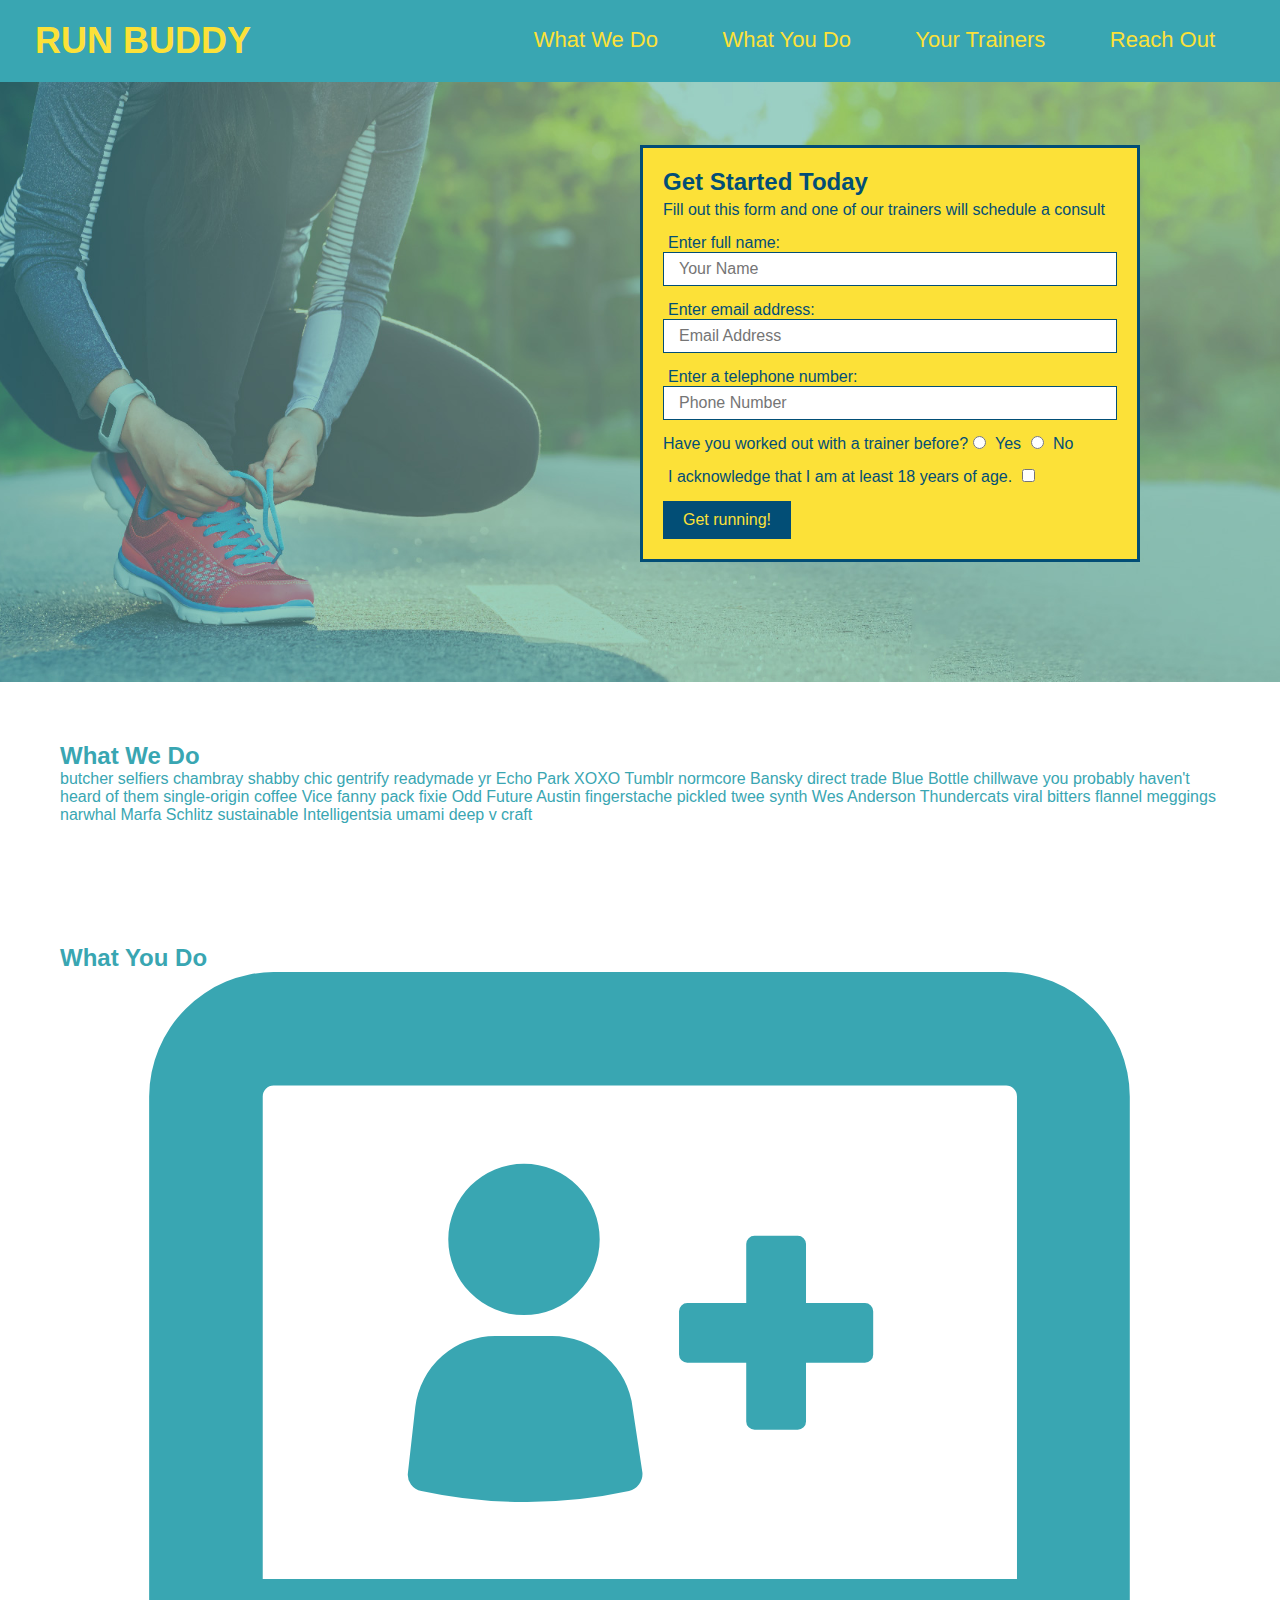
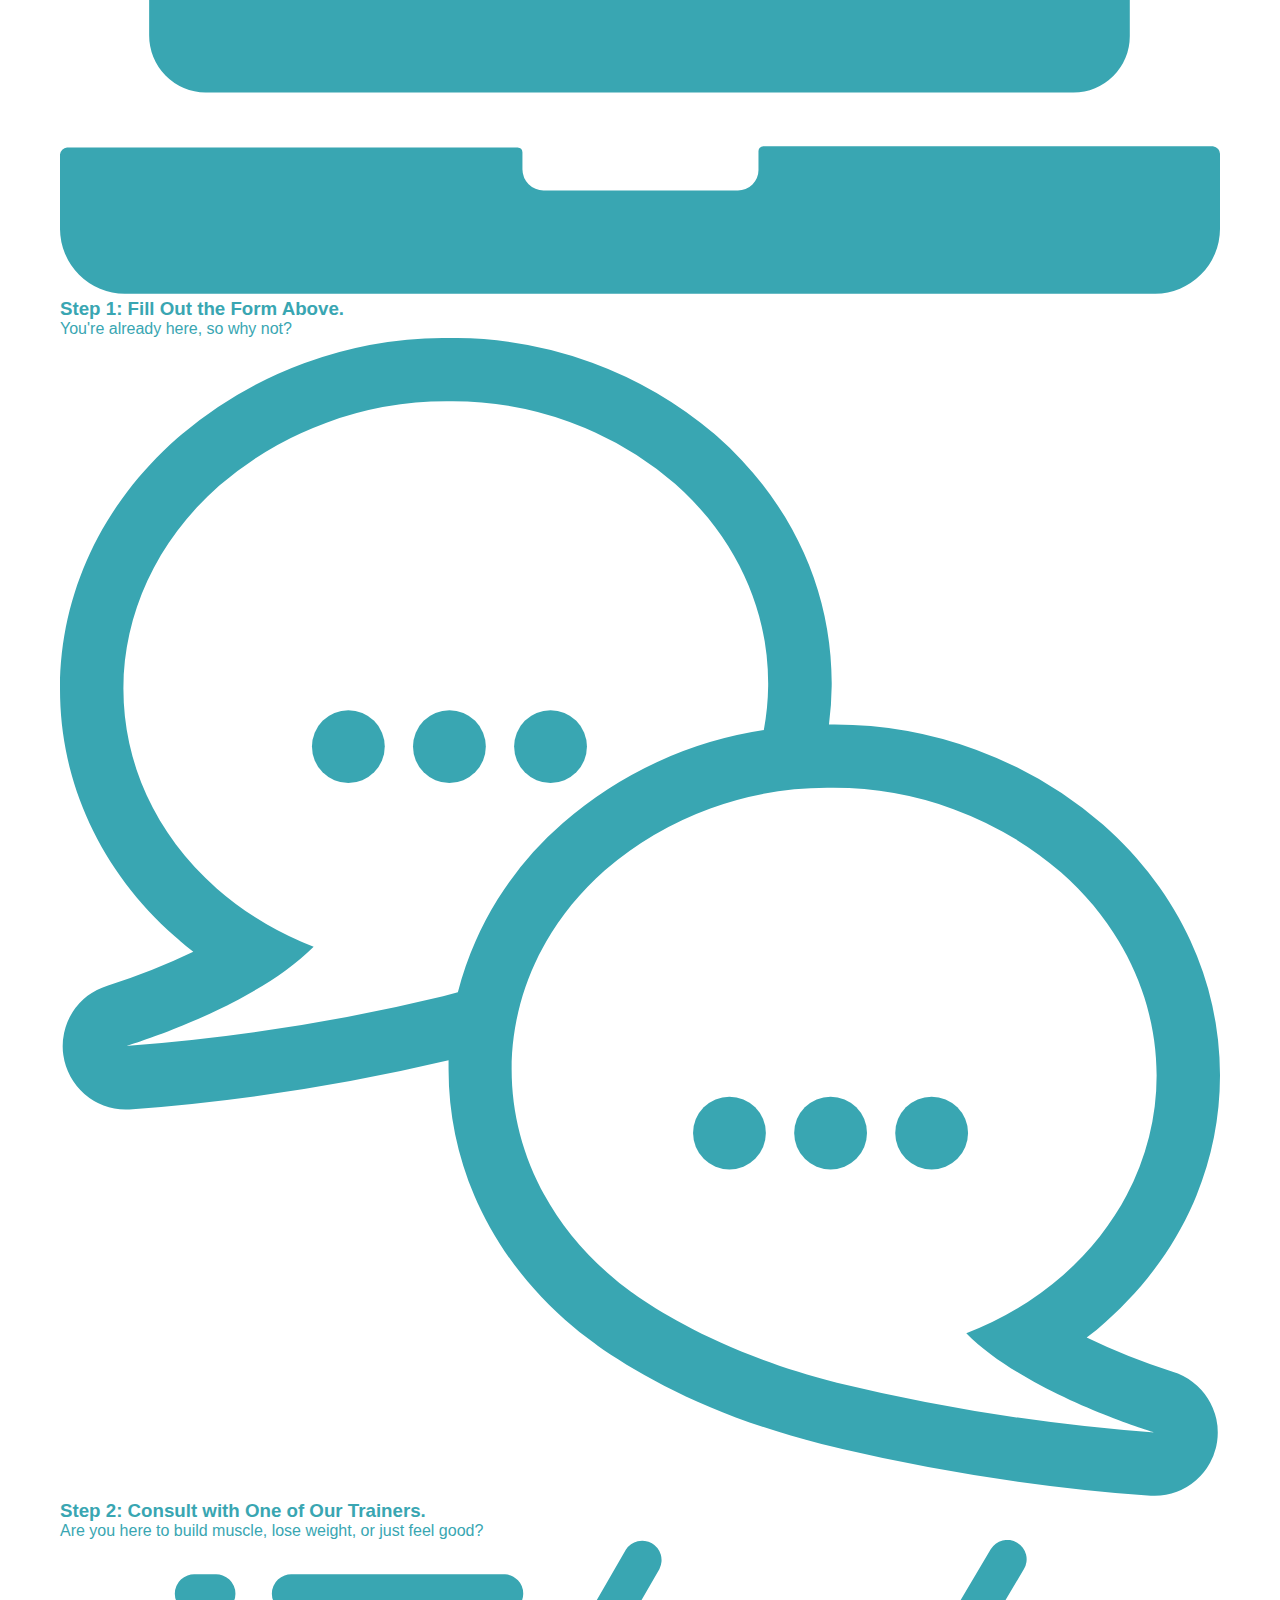
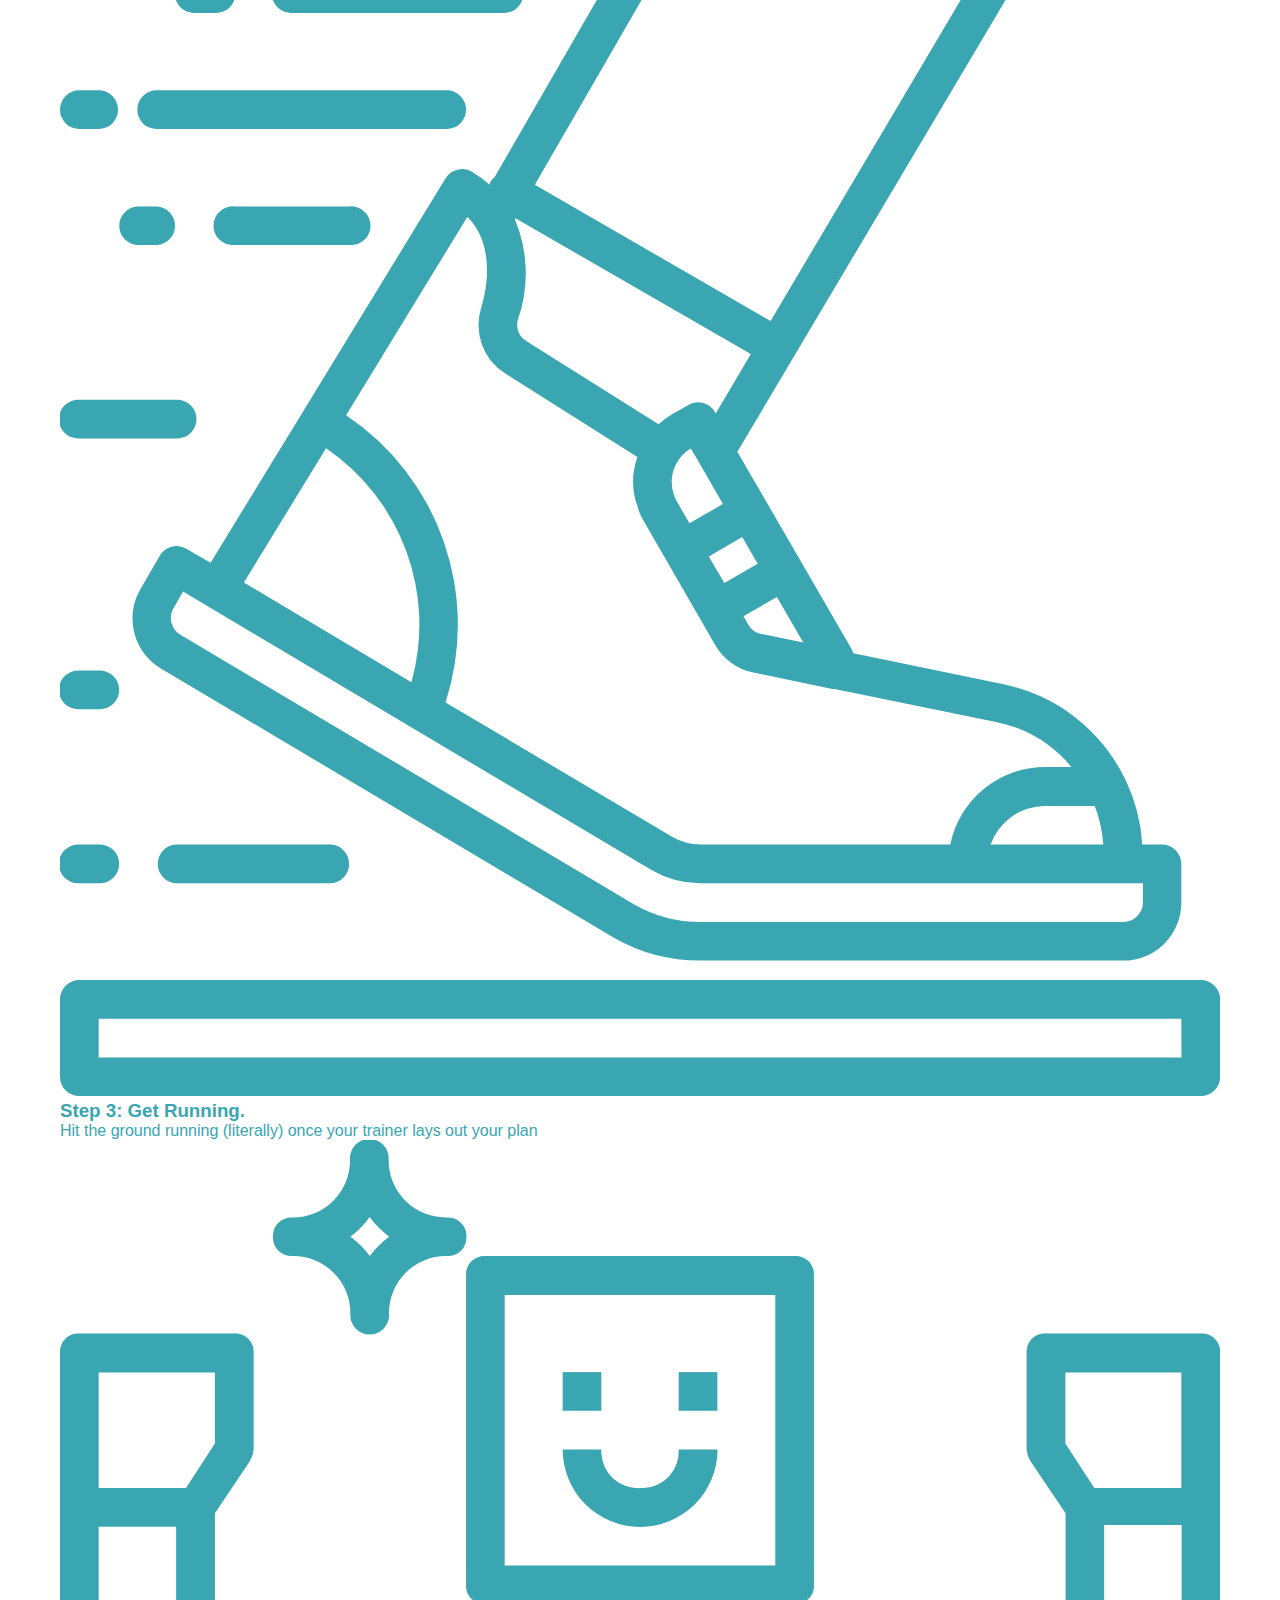
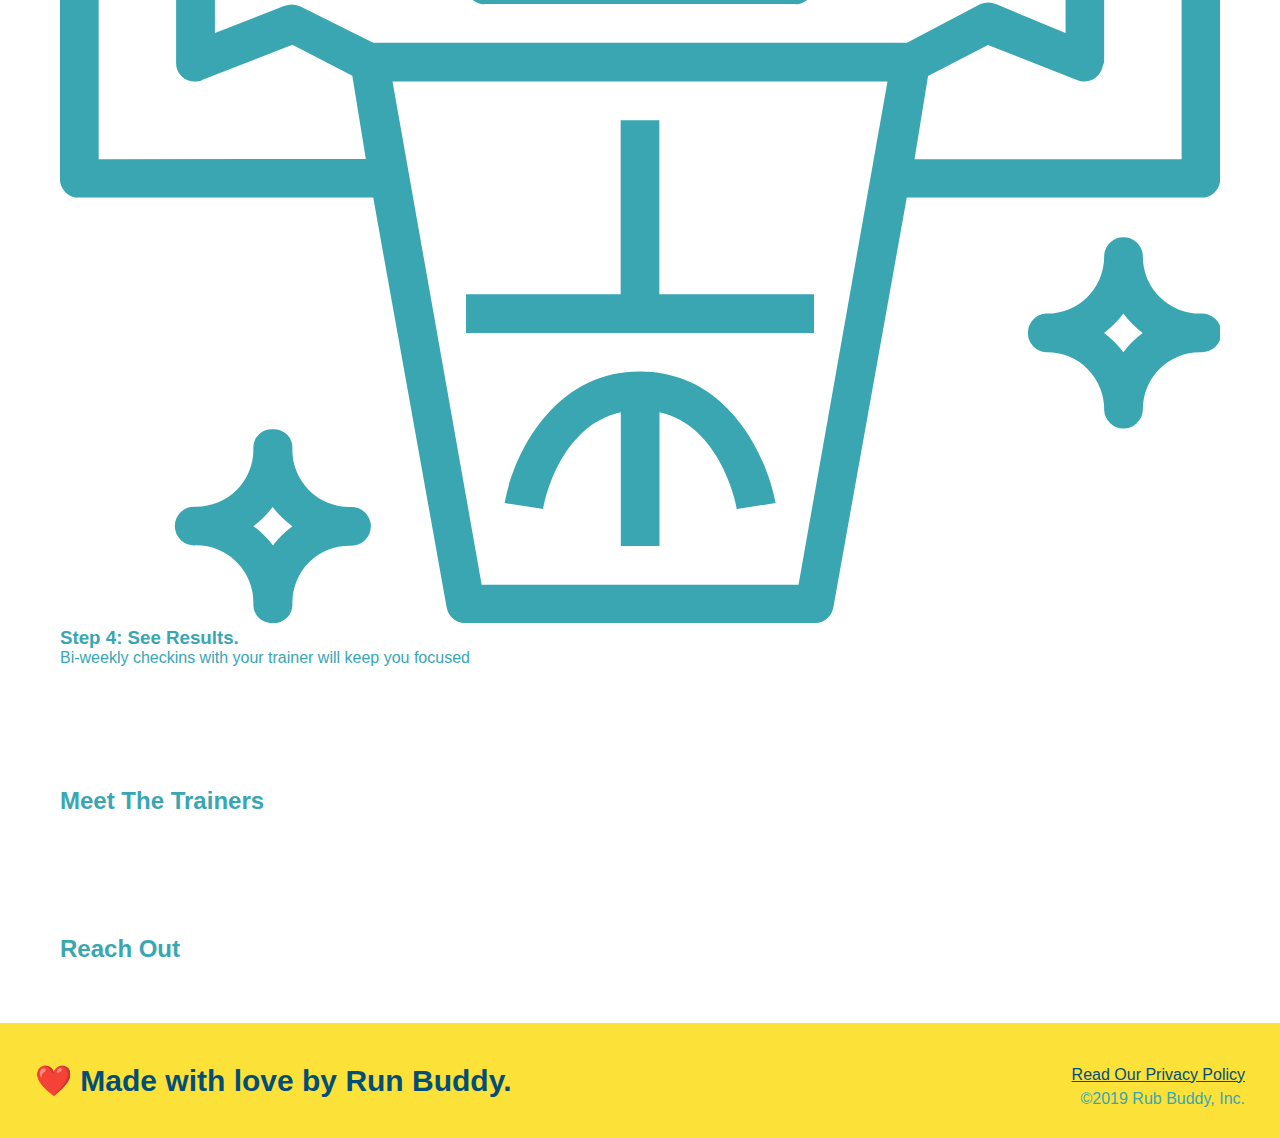
==== index.html @ bc71d993 "index.html" ====
<!DOCTYPE html>
<html lang="en">
 <head>
    <meta charset="UTF-8">
    <meta name="viewport" content="width=device-width, initial-scale=1.0">
    <title>Run Buddy</title>
    <link rel="stylesheet" href="./assests/css/style.css" />
 </head>
<body>
    <header>
        <h1>
            <a href="/">RUN BUDDY</a>
        </h1>
        <nav>
            <ul>
                <li>
                    <a href="#what-we-do">What We Do</a>
                </li>
               <li>
                   <a href="#what-you-do">What You Do</a>
               </li>
               <li>
                   <a href="#your-trainers">Your Trainers</a>
               </li>
               <li>
                   <a href="#reach-out">Reach Out</a>
               </li> 
            </ul>
        </nav>
    </header>
    <!-- Hero section -->
    <section class="hero">
        <div class="hero-form">
            <h3>Get Started Today</h3>
             <p>Fill out this form and one of our trainers will schedule a consult
            </p>
            <form>        
                <label for="name">Enter full name:</label>
                <input type="text" placeholder="Your Name" name="name" id="name" class="form-input">

                <label for="email">Enter email address:</label>
                <input type="text" placeholder="Email Address" name="email" id="email" class="form-input">

                <label for= "phone">Enter a telephone number:</label>
                <input type="tel" placeholder="Phone Number" name="phone" id="phone" class="form-input">
                <p>
                    Have you worked out with a trainer before?
                    <input type="radio" name="trainer-confirm" id="trainer-yes" />
                    <label for="trainer-yes">Yes</label>
                    <input type="radio" name="trainer-confirm" id="trainer-no" />
                    <label for="trainer-no">No</label>
                </p>
                <p>
                    <label for="checkbox" >
                        I acknowledge that I am at least 18 years of age.
                    </label>
                    <input type="checkbox" name="age-confirm" id="checkbox" />
                </p>
                <button type="submit">
                    Get running!
                </button>
            </form>    
        </div>
    </section>
    <!-- end hero -->
<!-- "what we do" section -->    
<section id="what-we-do">
    <h2>What We Do</h2>
    <p>
        butcher selfiers chambray shabby chic gentrify readymade yr Echo Park XOXO Tumblr normcore Bansky direct trade Blue Bottle chillwave you probably haven't heard of them single-origin coffee Vice fanny pack fixie Odd Future Austin fingerstache pickled twee synth Wes Anderson Thundercats viral bitters flannel meggings narwhal Marfa Schlitz sustainable Intelligentsia umami deep v craft
    </p>
</section>

<!-- "what you do" section -->
<section id="what-you-do">
    <h2>What You Do</h2>
    
    <div>
        <!-- insert this img element -->
        <img src="./assests/images/step-1.svg" alt="" />
        <h3>Step 1: Fill Out the Form Above.</h3>
        <p>You're already here, so why not?</p>
    </div>

    <div>
        <img src="./assests/images/step-2.svg" alt="" />
        <h3>Step 2: Consult with One of Our Trainers.</h3>
        <p>Are you here to build muscle, lose weight, or just feel good?</p>
    </div>

    <div>
        <img src="./assests/images/step-3.svg" alt="" />
        <h3>Step 3: Get Running.</h3>
        <p>Hit the ground running (literally) once your trainer lays out your plan</p>
    </div>

    <div>
        <img src="./assests/images/step-4.svg" alt="" />
        <h3>Step 4: See Results.</h3>
        <p>Bi-weekly checkins with your trainer will keep you focused</p>
    </div>
</section>  
<section>
    <h2>Meet The Trainers</h2>
</section> 
<section>
    <h2>Reach Out</h2>
</section> 
<footer>
    <div>
        <a href="#">Read Our Privacy Policy</a><br />
        &copy;2019 Rub Buddy, Inc.
    </div>
    <h2>❤️ Made with love by Run Buddy.</h2>
</footer>
</body>
</html>
---- assests/css/style.css ----
* {
    margin: 0;
    padding: 0;
    box-sizing: border-box;
}
* {
    margin: 0;
    padding: 0;
}
body {
    /* more on this crazy alphanumerical value in a minute! */
    color: #39a6b2;
    font-family: Helvetica, Arial,  sans-serif;
    /* I'm a CSS comment! */
}
/* apply styles to <header> */
header {
    padding: 20px 35px;
    background-color: #39a6b2;
}
header h1 {
    font-weight: bold;
    font-size: 36px;
    color: #fce138;
    margin: 0;
}


header a {
    color: #fce138;
}
header a {
    text-decoration: none;
    color: #fce138;
}
header nav {
    float: right;
    margin: 7px 0;
}
header nav ul li {
    display: inline;
}
header nav ul li a {
    margin: 0 30px;
    font-weight: lighter;
    font-size: 22px;
}
header h1 {
    font-weight: bold;
    font-size: 36px;
    color: #fce138;
    margin: 0;
    display: inline;
}
footer {
    background: #fce138;
    width: 100%;
    padding: 40px 35px;
}
footer h2 {
    display: inline;
    color: #024e76;
    font-size: 30px;
    margin: 0;
}
footer div {
    float: right;
    line-height: 1.5;
    text-align: right;
}
footer a {
    color: #024e76;
}
section {
    padding: 60px;
}
/* Hero Style Start */
.hero {
    background-image: url("../images/hero-bg.jpg");
    height: 600px;
    background-size: cover;
    background-position: center;
    position: relative;
}
/* Hero Style End */
.hero-form {
    background-color: #fce138;
    padding: 20px;
    width: 500px;
    color: #024e76;
    border-style: solid;
    border-width: 3px;
    border-color: #024e76;
    border: solid 3px #024e76;
    background-color: #fce138;
    padding: 20px;
    width: 500px;
    color: #024e76;
    position: absolute;
    bottom: 120px;
    right: 140px;
}

.hero-form h3 {
    font-size: 24px;
    margin: 0;
}

.hero-form p {
    margin: 5px 0 15px 0;
}

.form-input {
    border: 1px solid #024e76;
    display: block;
    padding: 7px 15px;
    font-size: 16px;
    color: #024e76;
    width: 100%;
    margin-bottom: 15px;
}

.hero-form label {
    margin: 0 5px;
}
.hero-form button {
    color: #fce138;
    background-color: #024e76;
    border: none;
    padding: 10px 20px;
    font-size: 16px;
}
/* HERO STYLES END */
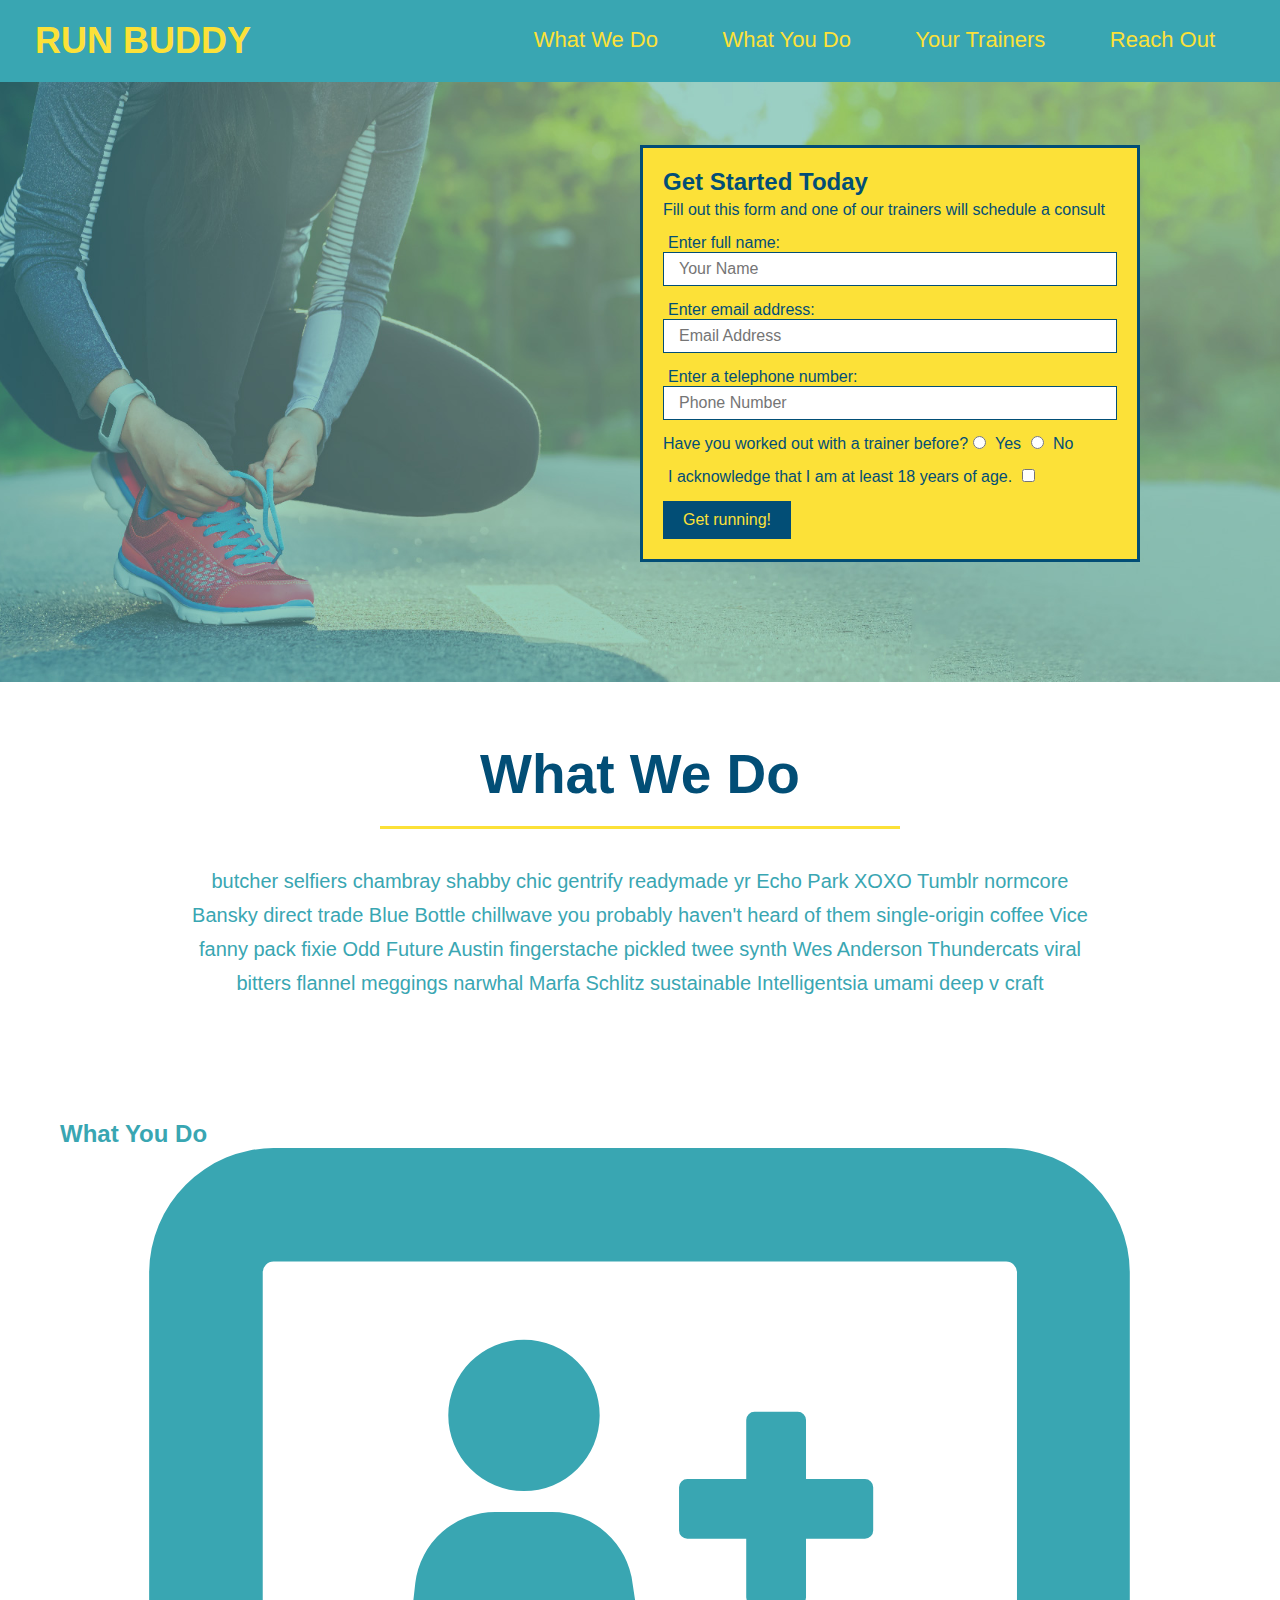
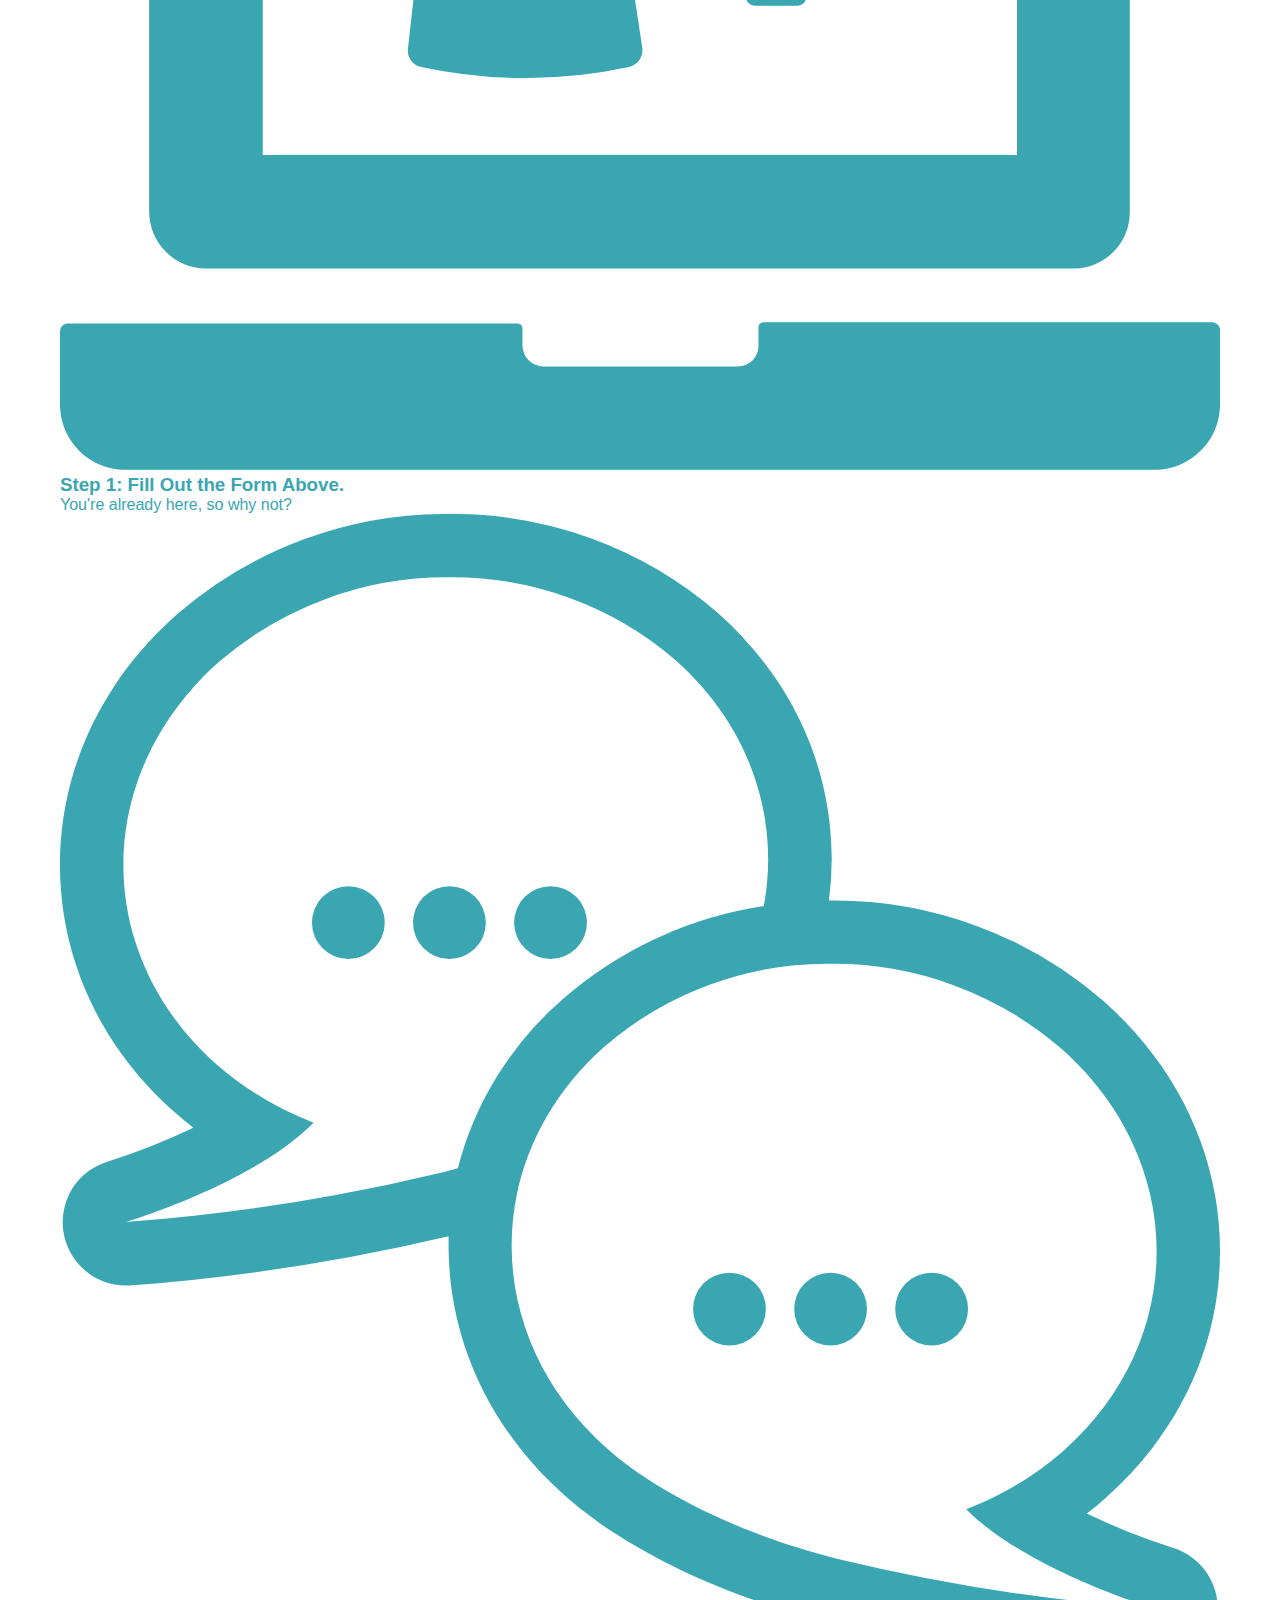
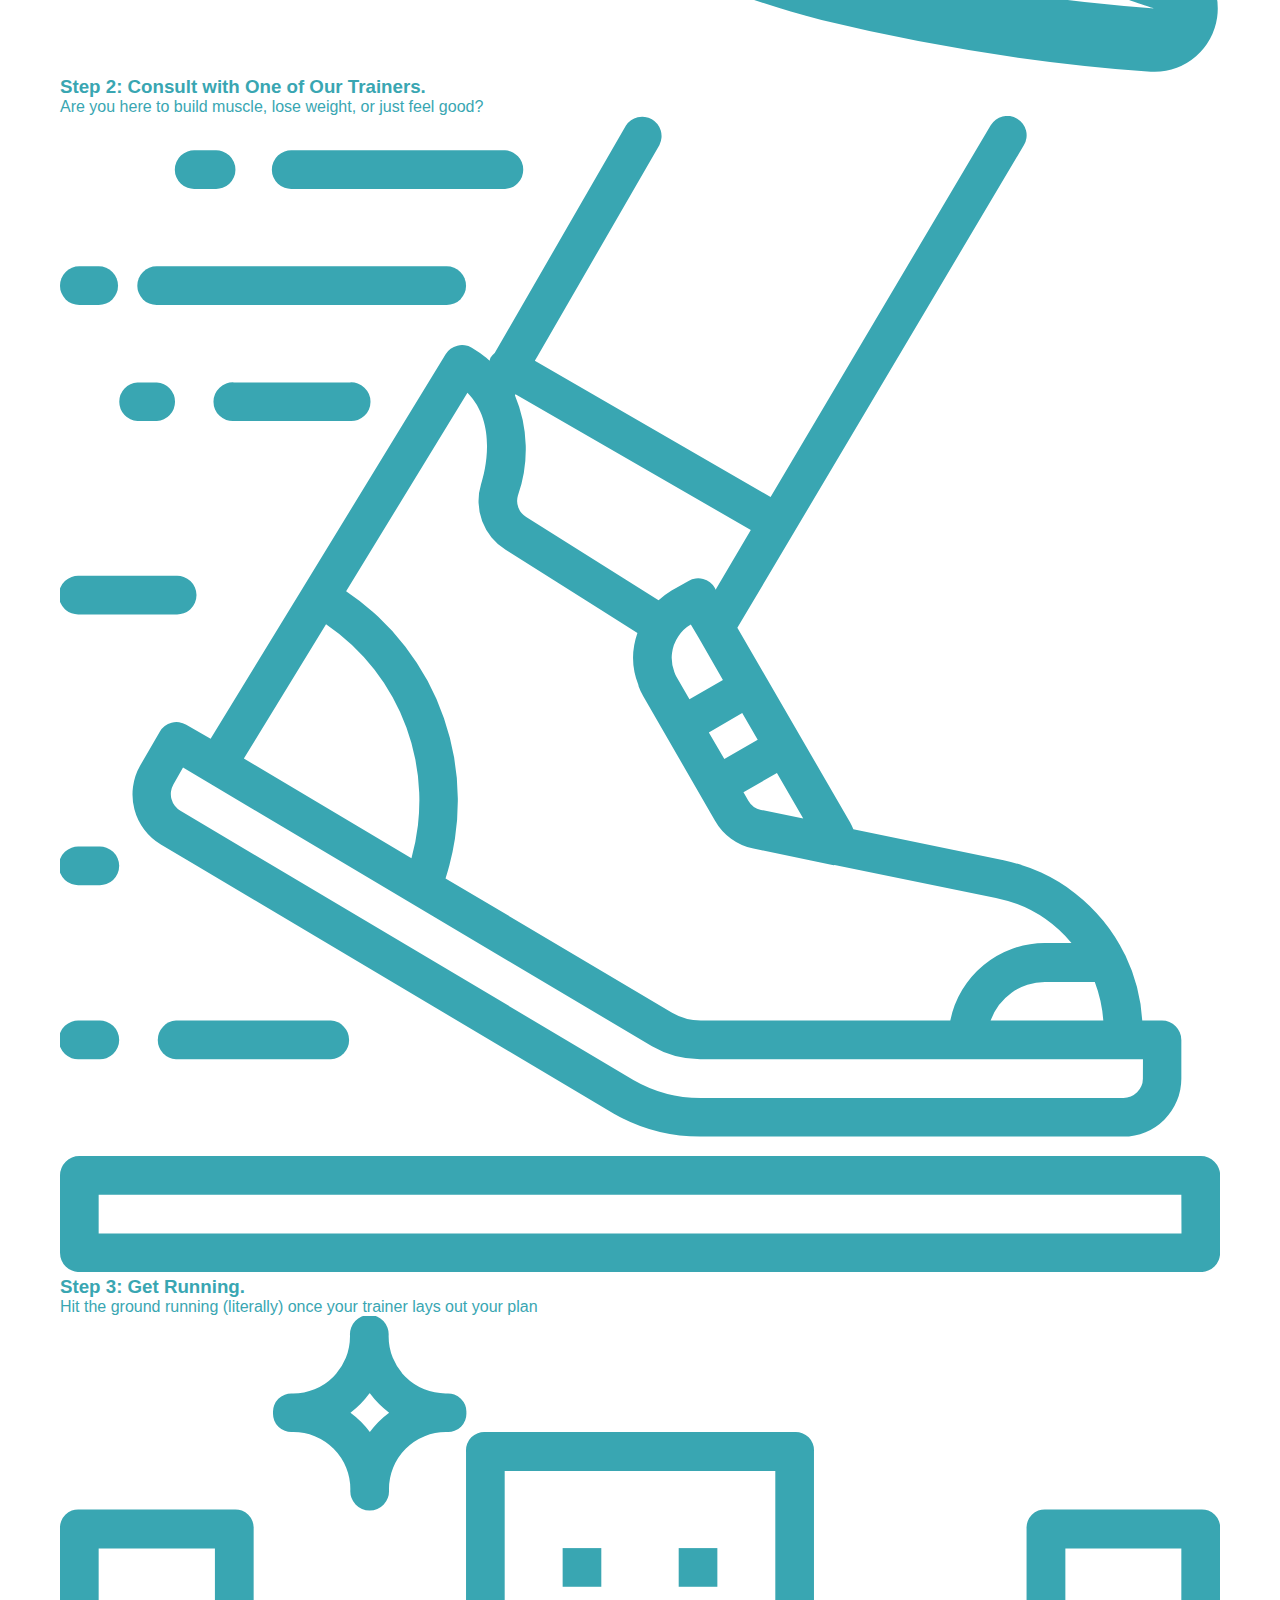
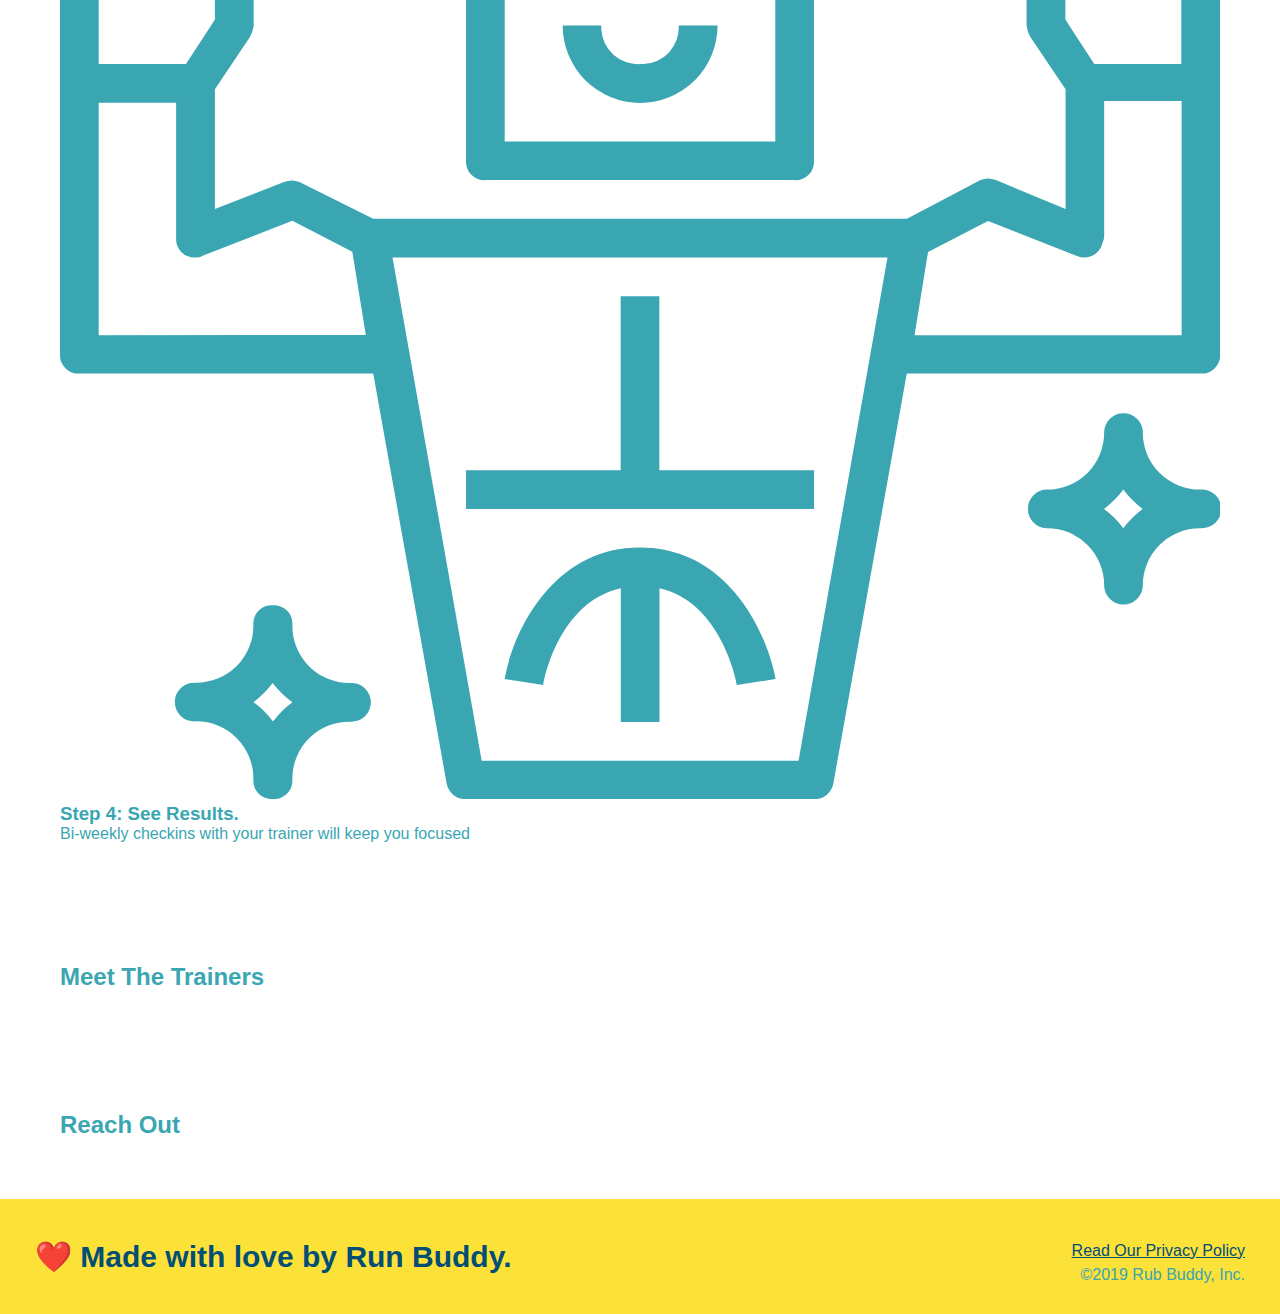
==== commit 8ccb700b: "index.html" ====
--- a/index.html
+++ b/index.html
@@ -64,7 +64,7 @@
     </section>
     <!-- end hero -->
 <!-- "what we do" section -->    
-<section id="what-we-do">
+<section id="what-we-do" class="intro">
     <h2>What We Do</h2>
     <p>
         butcher selfiers chambray shabby chic gentrify readymade yr Echo Park XOXO Tumblr normcore Bansky direct trade Blue Bottle chillwave you probably haven't heard of them single-origin coffee Vice fanny pack fixie Odd Future Austin fingerstache pickled twee synth Wes Anderson Thundercats viral bitters flannel meggings narwhal Marfa Schlitz sustainable Intelligentsia umami deep v craft
--- a/assests/css/style.css
+++ b/assests/css/style.css
@@ -131,3 +131,28 @@
     font-size: 16px;
 }
 /* HERO STYLES END */
+.intro {
+    text-align: center;
+}
+.intro h2 {
+    font-size: 55px;
+    color: #024e76;
+    margin-bottom: 35px;
+    padding: 0 100px 20px 100px;
+    border-bottom: 3px solid;
+    border-color: #fce138;
+}
+.intro h2 {
+    /* add this alongside your other declarations */
+    display: inline-block;
+}
+.intro p {
+    line-height: 1.7;
+    color: #39a6b2;
+    width: 80%;
+    font-size: 20px;
+}
+.intro p {
+    /* add this alongside your other declarations */
+    margin: 0 auto;
+}
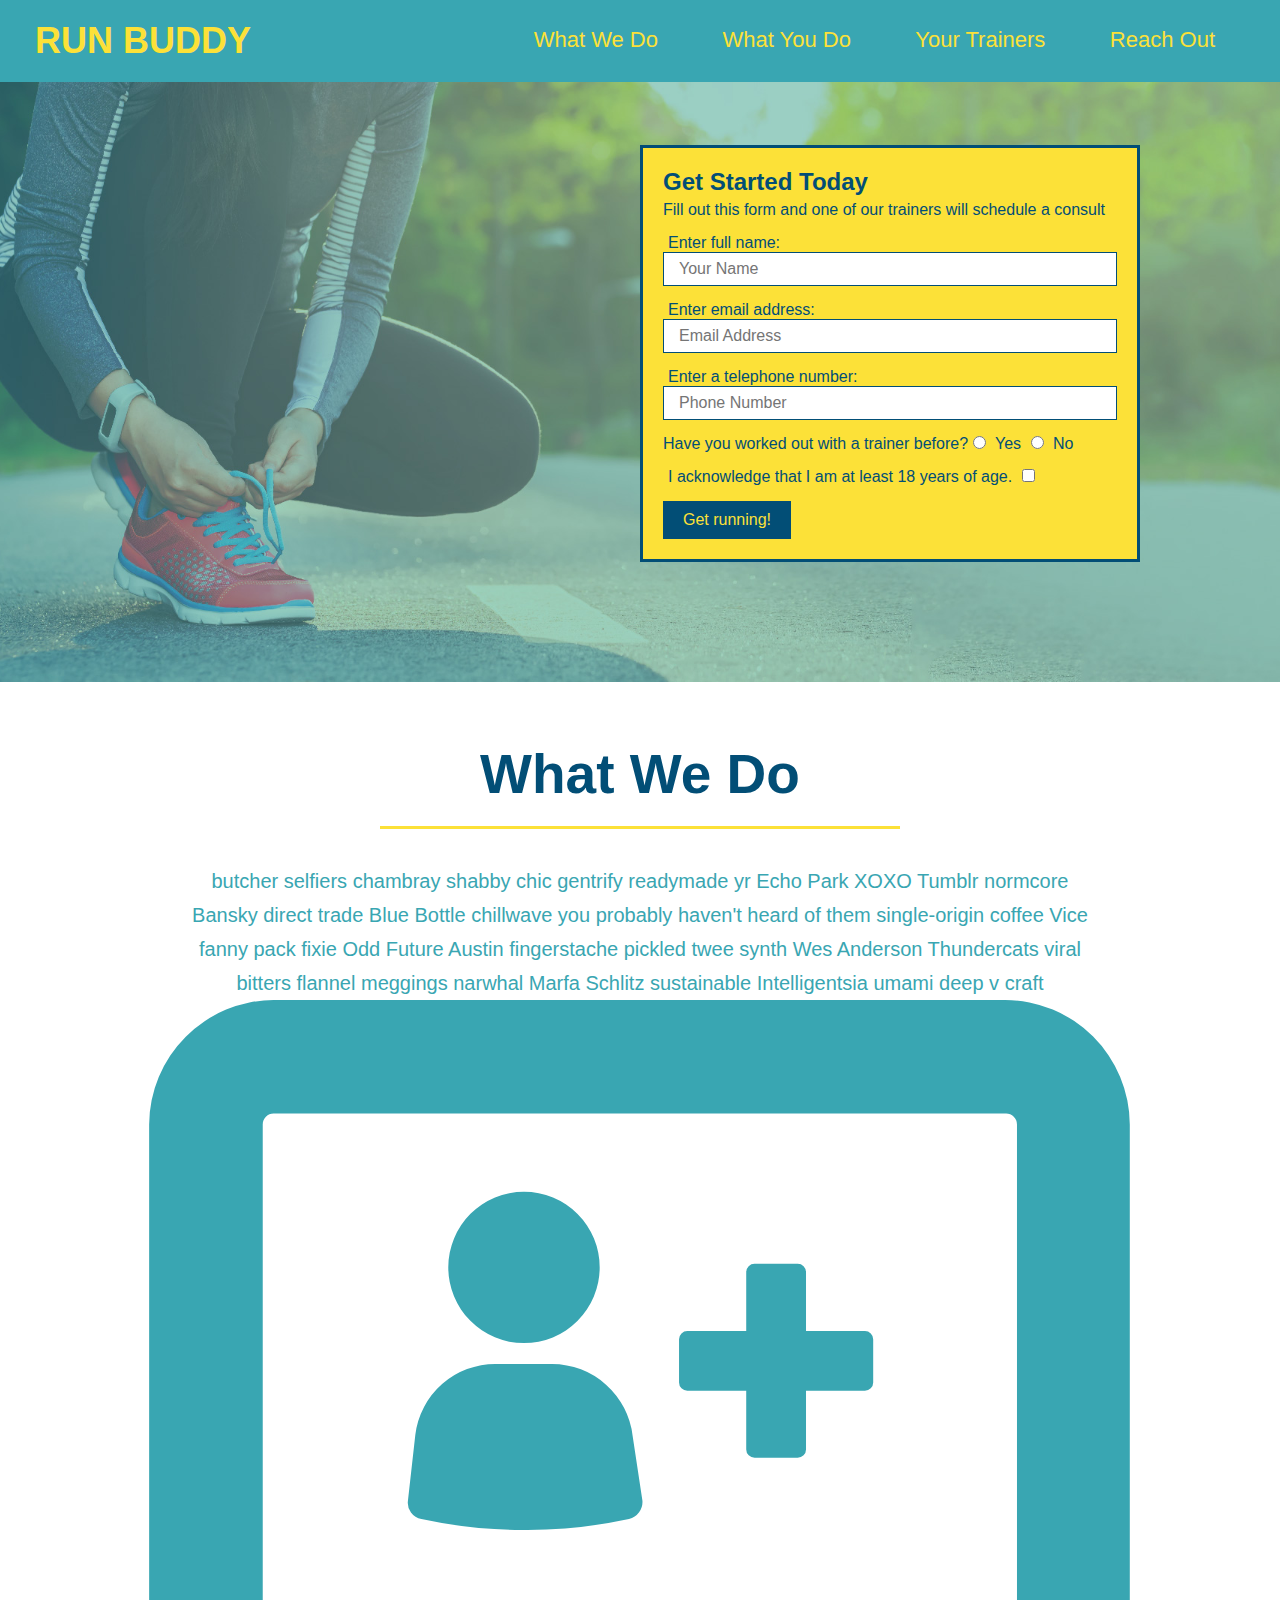
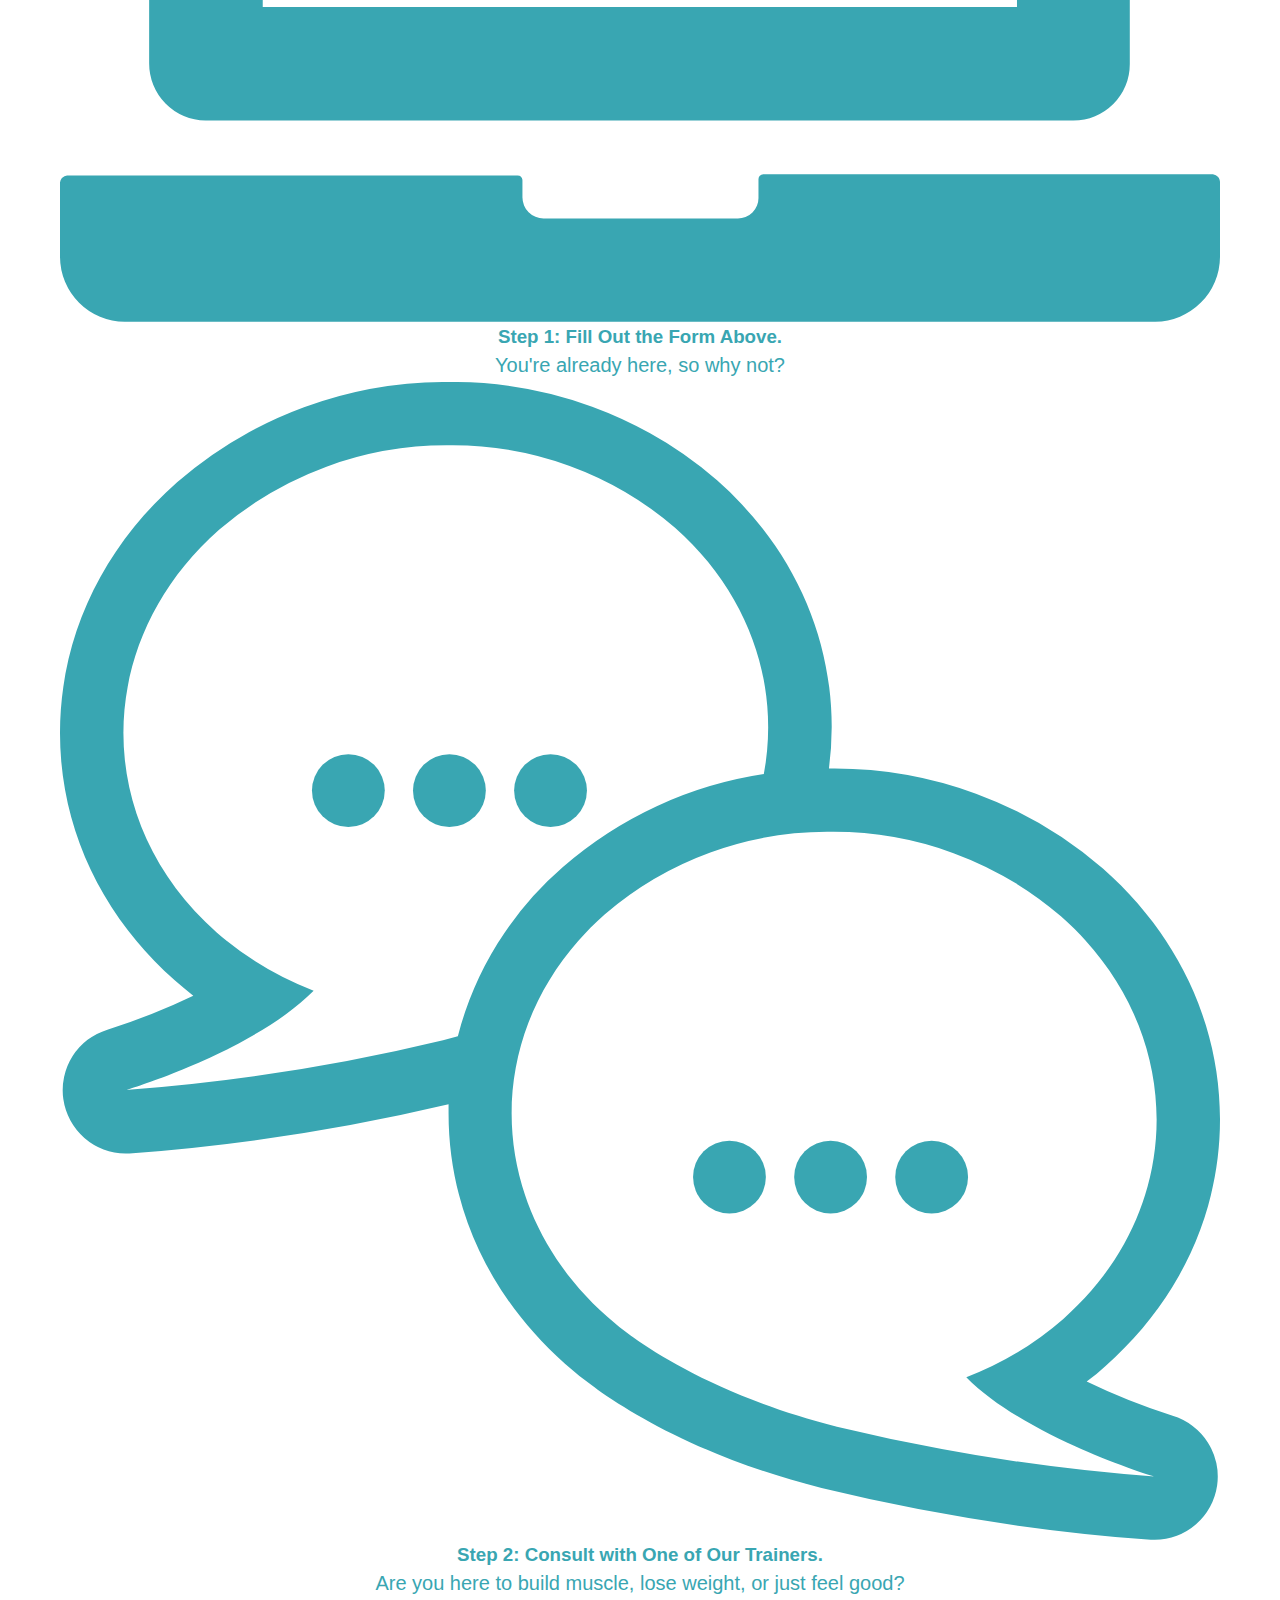
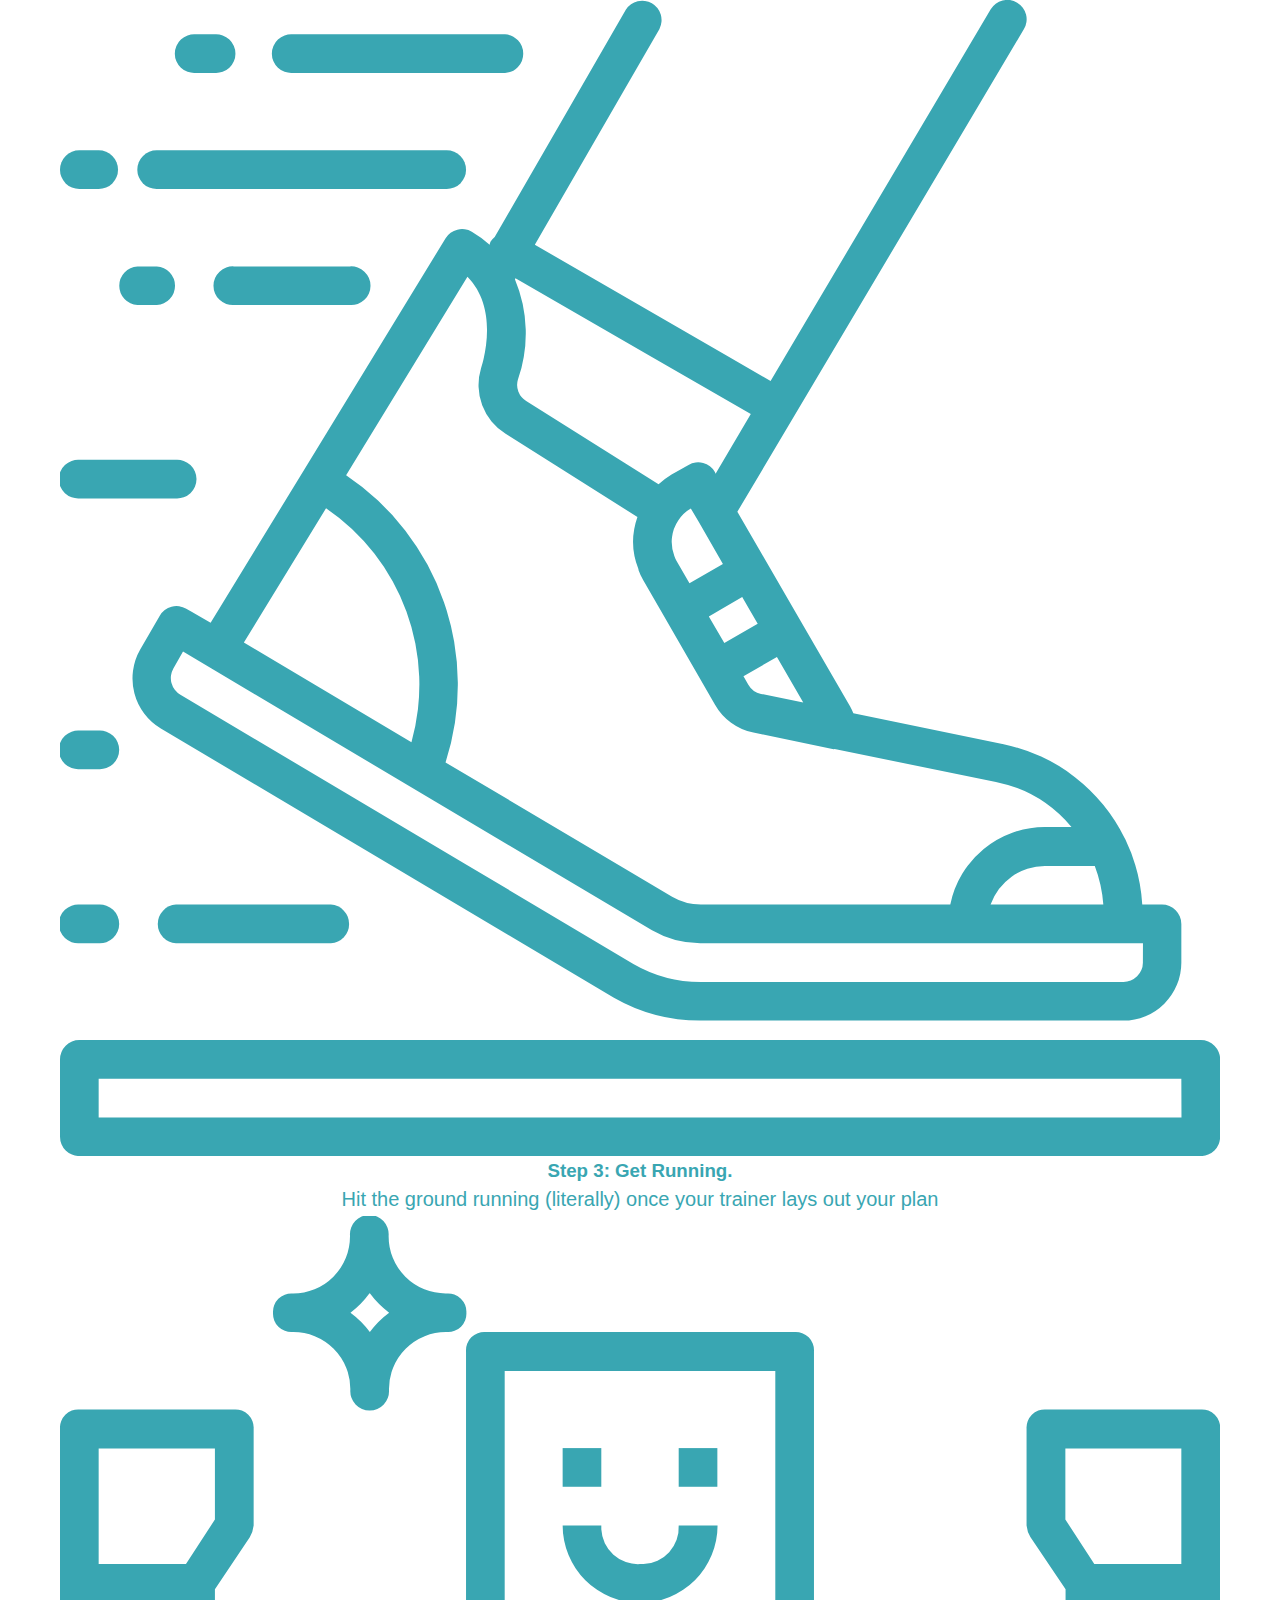
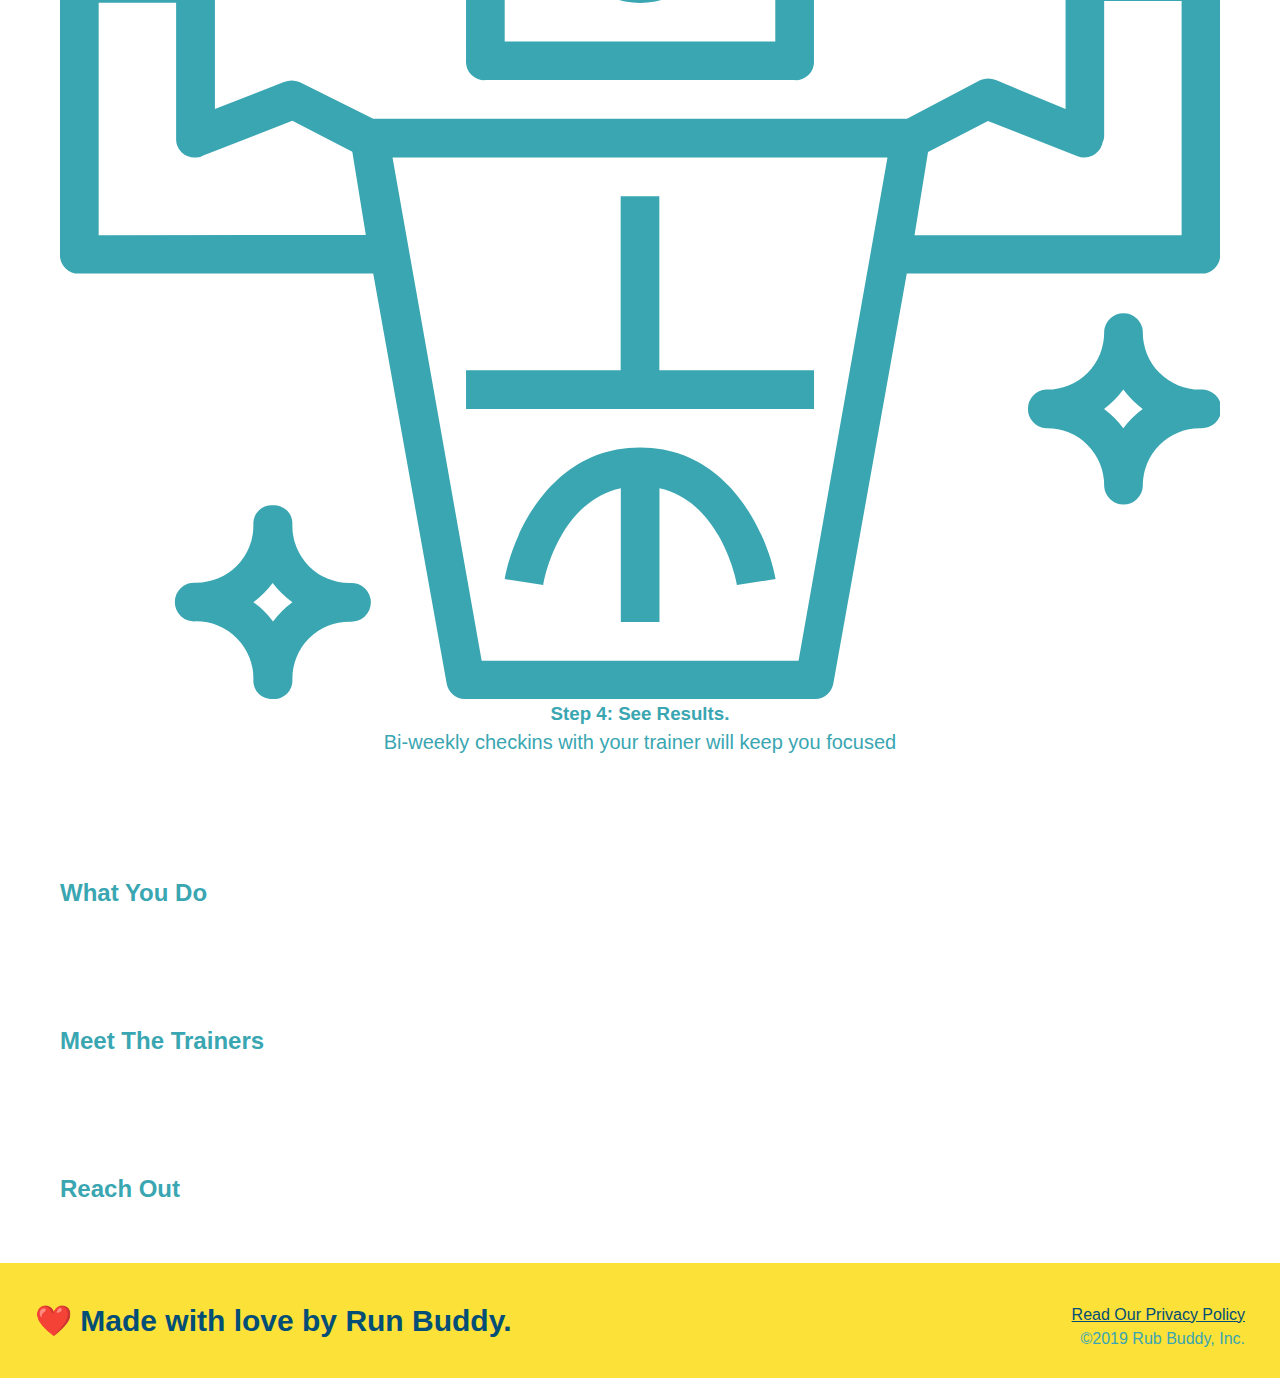
==== commit 691df634: "index.html" ====
--- a/index.html
+++ b/index.html
@@ -69,12 +69,6 @@
     <p>
         butcher selfiers chambray shabby chic gentrify readymade yr Echo Park XOXO Tumblr normcore Bansky direct trade Blue Bottle chillwave you probably haven't heard of them single-origin coffee Vice fanny pack fixie Odd Future Austin fingerstache pickled twee synth Wes Anderson Thundercats viral bitters flannel meggings narwhal Marfa Schlitz sustainable Intelligentsia umami deep v craft
     </p>
-</section>
-
-<!-- "what you do" section -->
-<section id="what-you-do">
-    <h2>What You Do</h2>
-    
     <div>
         <!-- insert this img element -->
         <img src="./assests/images/step-1.svg" alt="" />
@@ -99,6 +93,13 @@
         <h3>Step 4: See Results.</h3>
         <p>Bi-weekly checkins with your trainer will keep you focused</p>
     </div>
+</section>
+
+<!-- "what you do" section -->
+<section id="what-you-do">
+    <h2>What You Do</h2>
+    
+    
 </section>  
 <section>
     <h2>Meet The Trainers</h2>
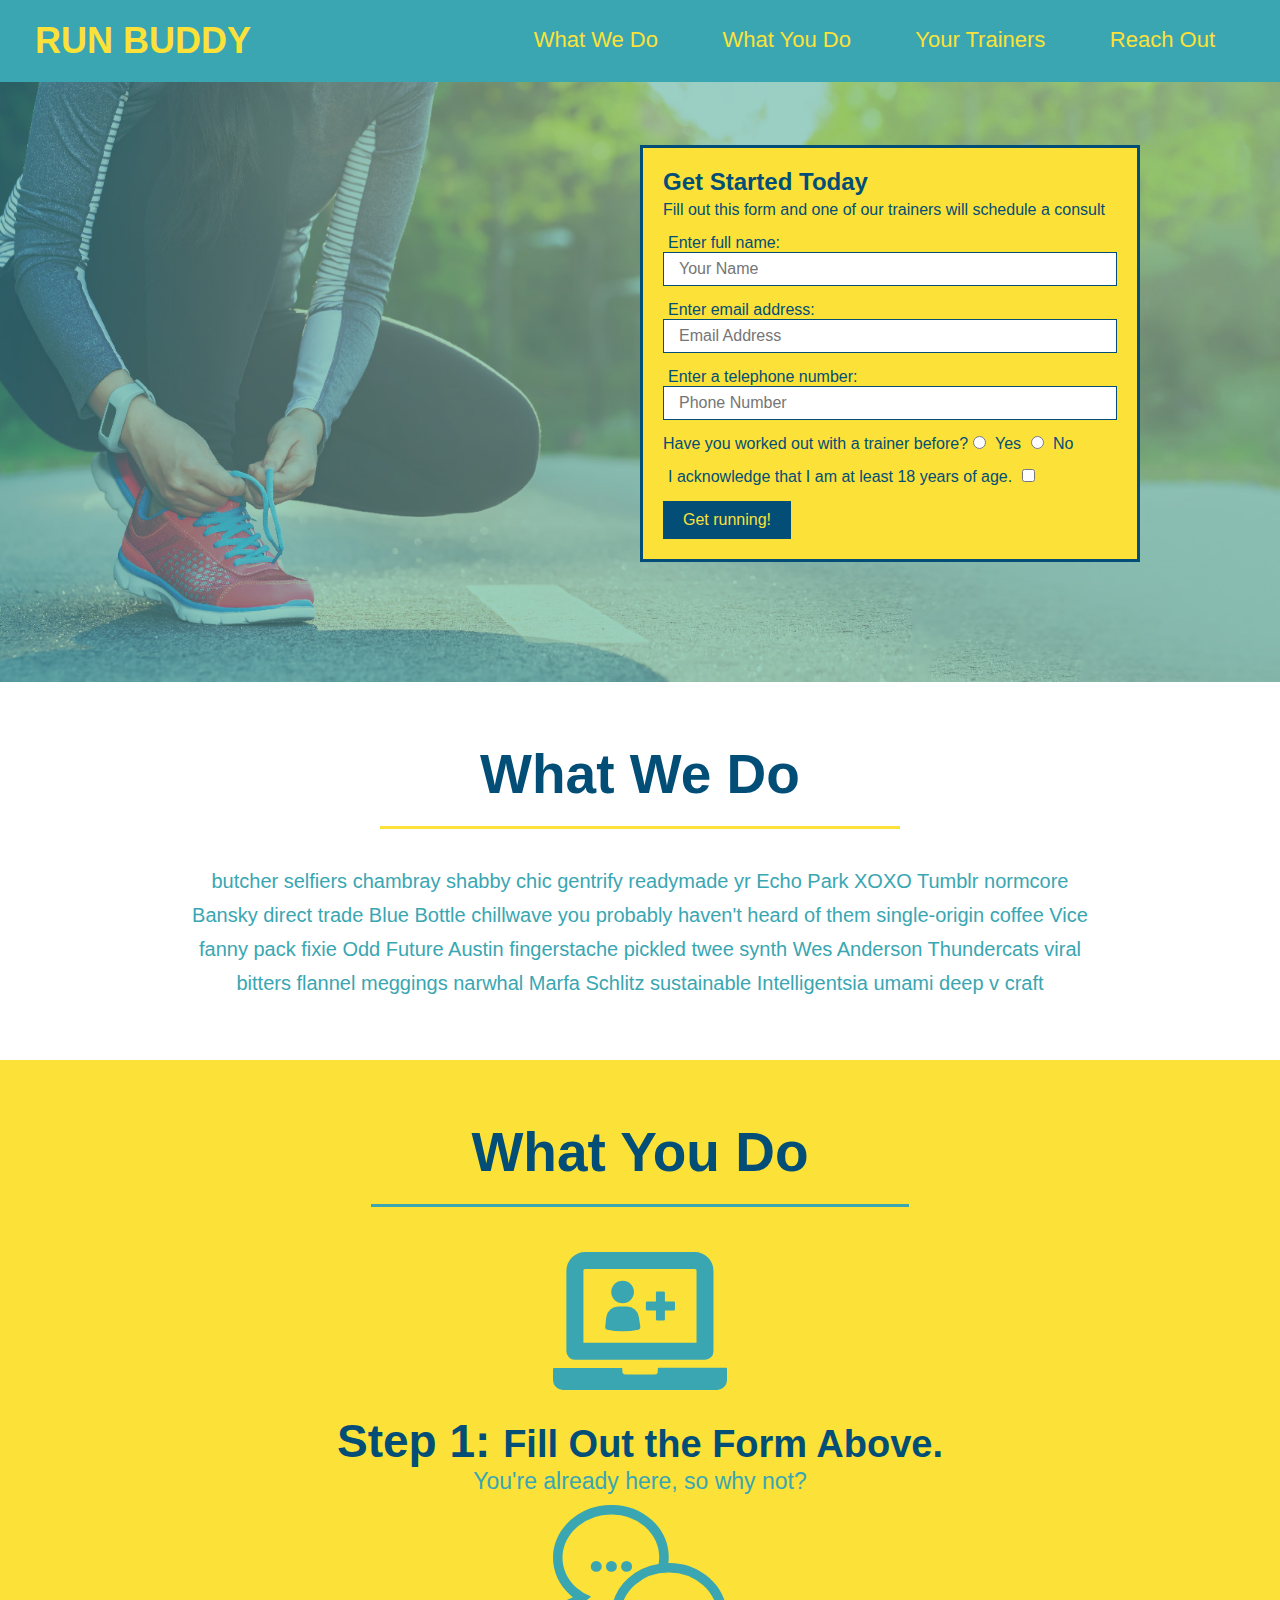
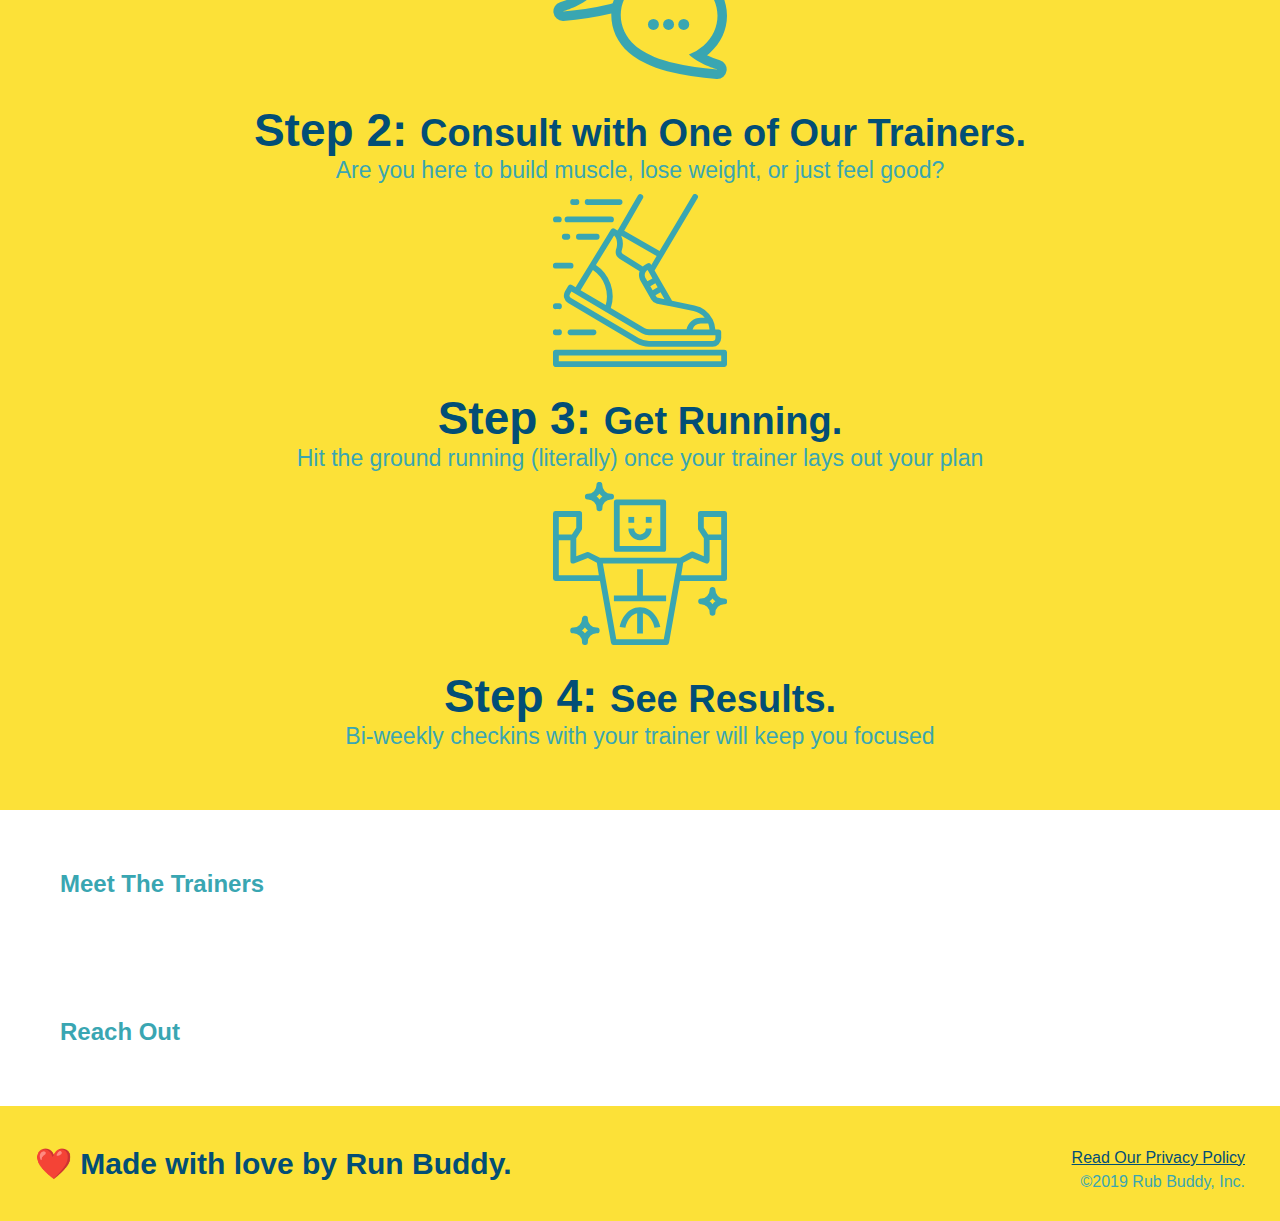
==== commit 3db000ee: "index.html" ====
--- a/index.html
+++ b/index.html
@@ -65,42 +65,44 @@
     <!-- end hero -->
 <!-- "what we do" section -->    
 <section id="what-we-do" class="intro">
-    <h2>What We Do</h2>
+    <h2 class="section-title primary-border">What We Do</h2>
     <p>
         butcher selfiers chambray shabby chic gentrify readymade yr Echo Park XOXO Tumblr normcore Bansky direct trade Blue Bottle chillwave you probably haven't heard of them single-origin coffee Vice fanny pack fixie Odd Future Austin fingerstache pickled twee synth Wes Anderson Thundercats viral bitters flannel meggings narwhal Marfa Schlitz sustainable Intelligentsia umami deep v craft
     </p>
+</section>
+
+<!-- "what you do" section -->
+<section id="what-you-do" class="steps">
+    <h2 class="section-title secondary-border">What You Do</h2>
+    
+
     <div>
         <!-- insert this img element -->
         <img src="./assests/images/step-1.svg" alt="" />
-        <h3>Step 1: Fill Out the Form Above.</h3>
+        <h3> Step 1: <span>Fill Out the Form Above.</span></h3>
         <p>You're already here, so why not?</p>
     </div>
 
     <div>
         <img src="./assests/images/step-2.svg" alt="" />
-        <h3>Step 2: Consult with One of Our Trainers.</h3>
+        <h3>Step 2: <span>Consult with One of Our Trainers.</span></h3>
         <p>Are you here to build muscle, lose weight, or just feel good?</p>
     </div>
 
     <div>
         <img src="./assests/images/step-3.svg" alt="" />
-        <h3>Step 3: Get Running.</h3>
+        <h3>Step 3: <span>Get Running.</span></h3>
         <p>Hit the ground running (literally) once your trainer lays out your plan</p>
     </div>
 
     <div>
         <img src="./assests/images/step-4.svg" alt="" />
-        <h3>Step 4: See Results.</h3>
+        <h3>Step 4: <span>See Results.</span></h3>
         <p>Bi-weekly checkins with your trainer will keep you focused</p>
     </div>
 </section>
 
-<!-- "what you do" section -->
-<section id="what-you-do">
-    <h2>What You Do</h2>
-    
-    
-</section>  
+  
 <section>
     <h2>Meet The Trainers</h2>
 </section> 
--- a/assests/css/style.css
+++ b/assests/css/style.css
@@ -156,3 +156,56 @@
     /* add this alongside your other declarations */
     margin: 0 auto;
 }
+.steps {
+    text-align: center;
+    background: #fce138;
+}
+.steps h2 {
+    font-size: 55px;
+    color: #024e76;
+    margin-bottom: 35px;
+    padding: 0 100px 20px 100px;
+    border-bottom: 3px solid;
+    border-color: #39a6b2;
+}
+.section-title {
+    font-size: 55px;
+    color: #024e76;
+    margin-bottom: 35px;
+    padding: 0 100px 20px 100px;
+    display: inline-block;
+    border-bottom: 3px solid;
+}
+.primary-border {
+    border-color: #fce138;
+}
+.secondary-border {
+    border-color: #39a6b2;
+}
+/* remove this entire CSS rule */
+.intro h2 {
+
+}
+/* add this one */
+.steps h2 {
+
+}
+.steos div {
+    margin-bottom: 80px;
+}
+.steps img {
+    width: 15%;
+    margin: 10px 0;
+}
+.steps h3 {
+    color: #024e76;
+    font-size: 46px;
+    margin-top: 10px;
+}
+.steps p {
+    color: #39a6b2;
+    font-size: 23px;
+}
+.steps span {
+    font-size: 38px;
+}
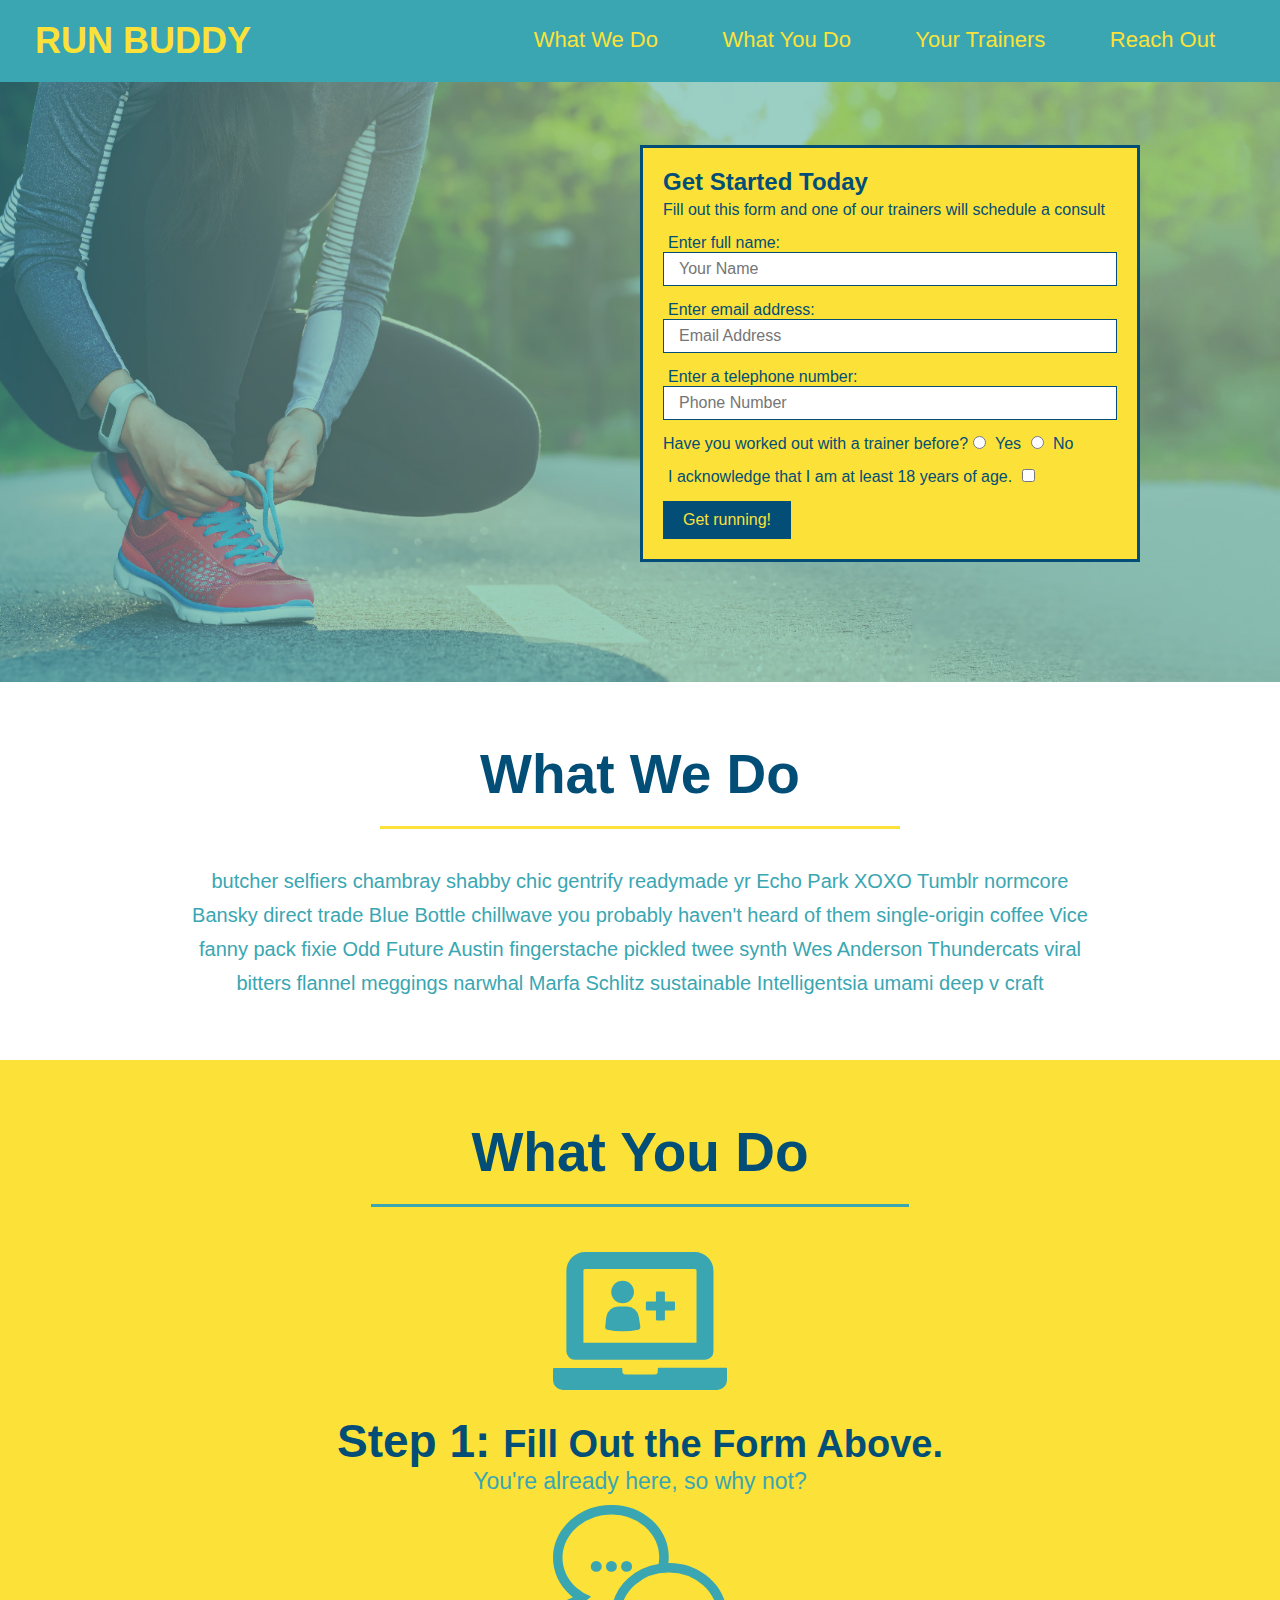
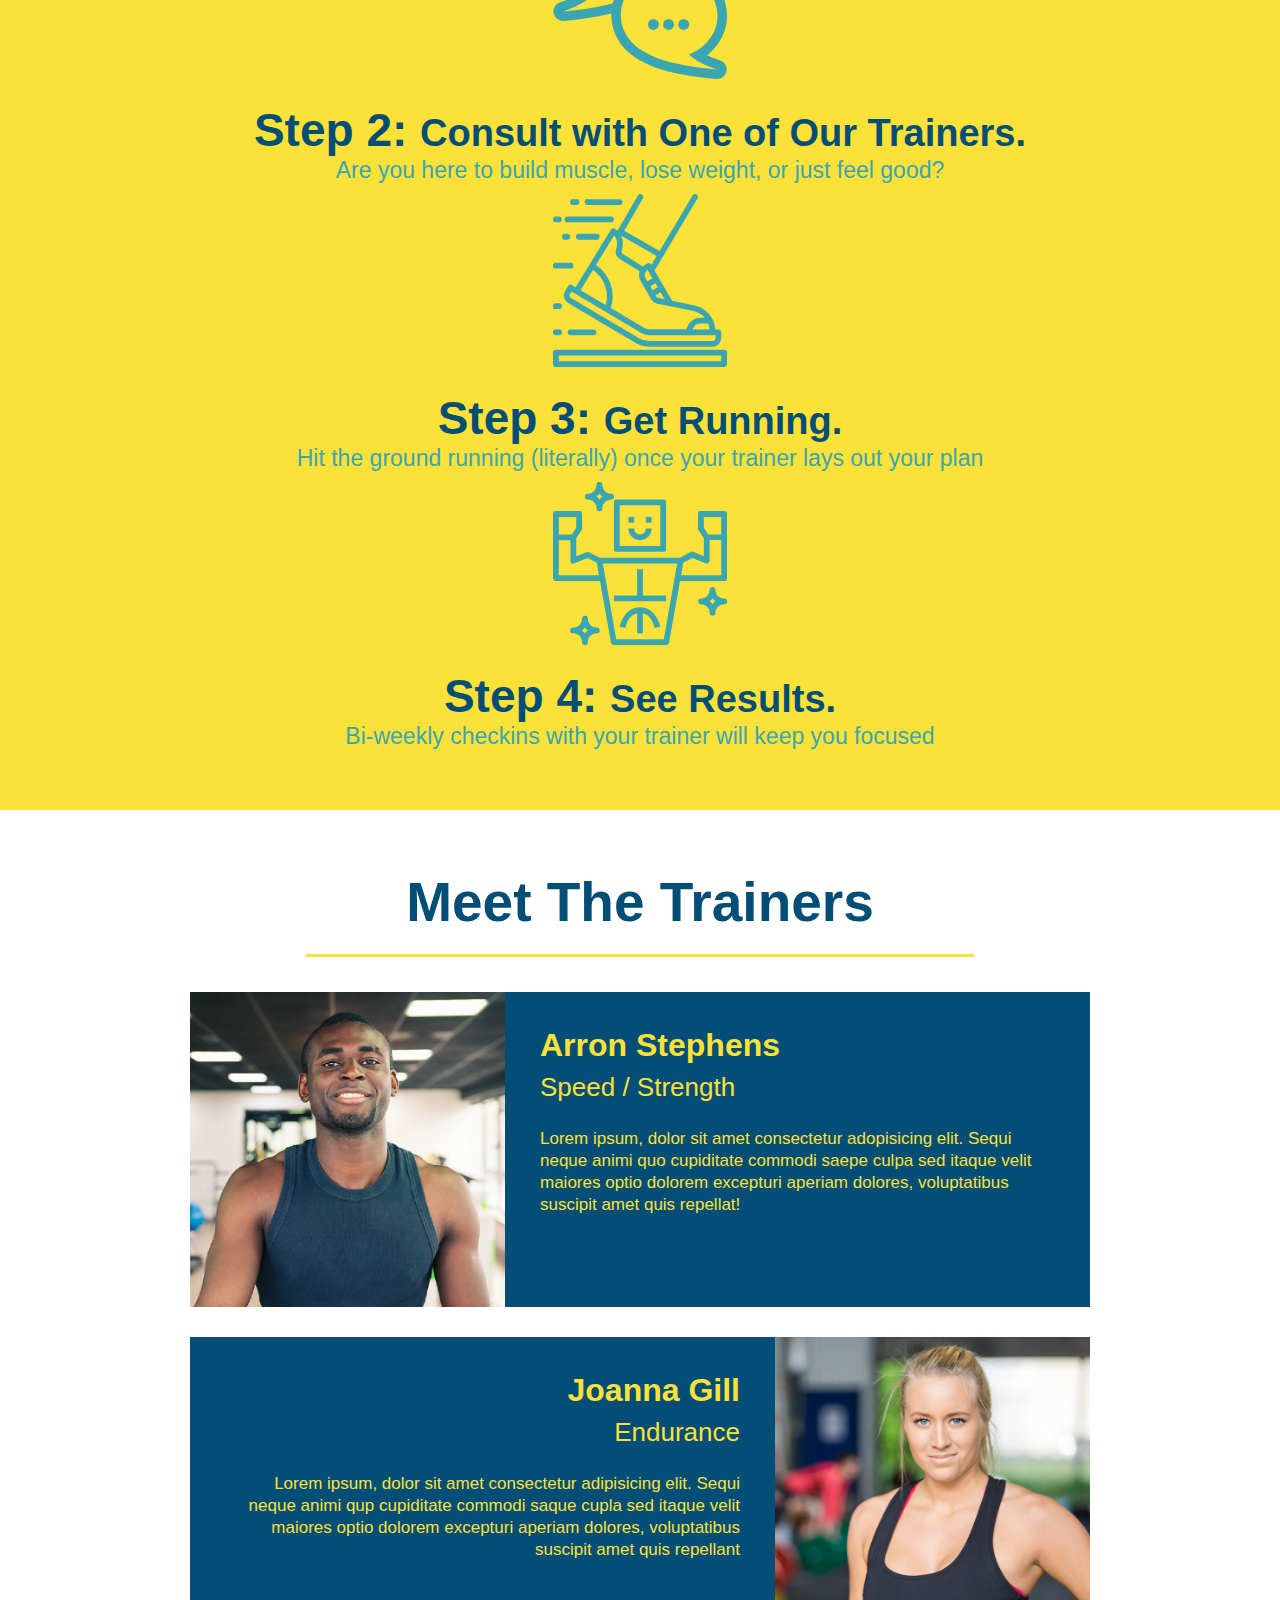
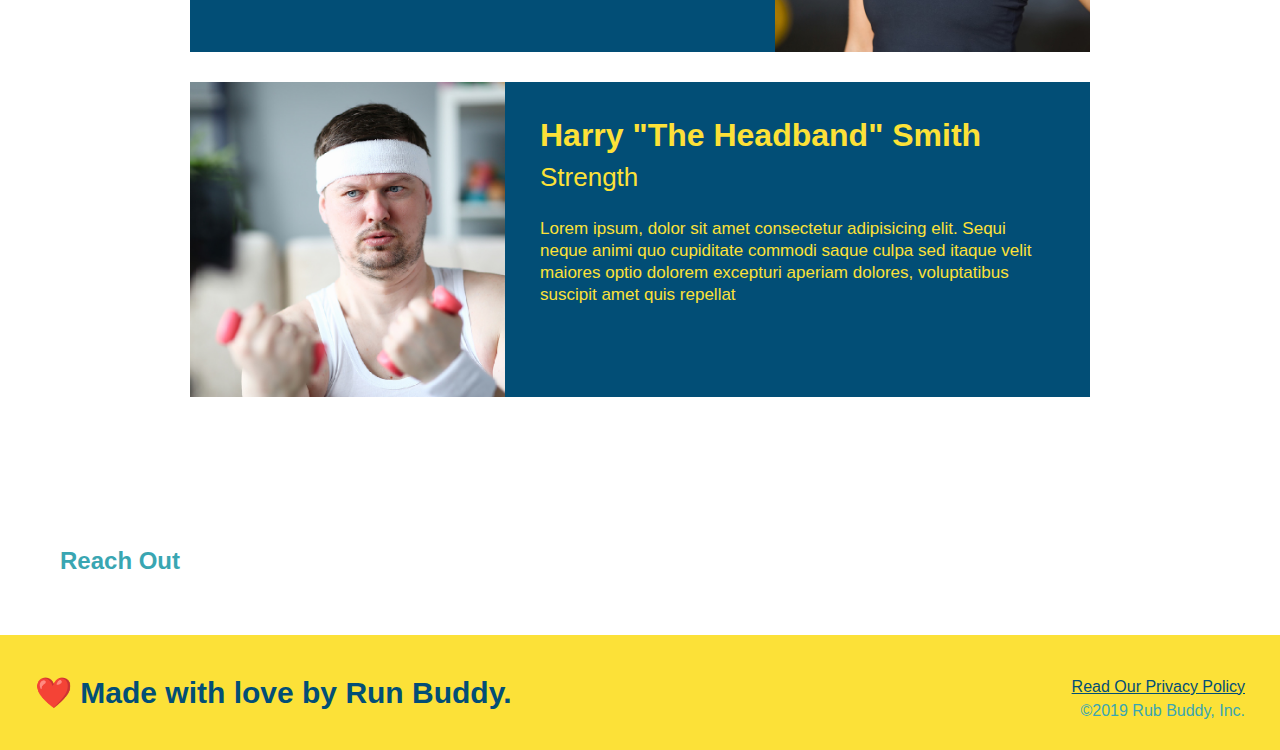
==== commit d82aa1e0: "index.html" ====
--- a/index.html
+++ b/index.html
@@ -103,8 +103,41 @@
 </section>
 
   
-<section>
-    <h2>Meet The Trainers</h2>
+<section id="your-trainers" class="trainers">
+    <h2 class="section-title primary-border">Meet The Trainers</h2>
+    <article class="trainer">
+        <img src="./assests/images/trainer-1.jpg" alt="Arron Stephens in his workout clothes, ready to pump iron" />
+        <div class="trainer-bio text-left">
+            <h3>Arron Stephens</h3>
+            <h4>Speed / Strength</h4>
+            <p>
+                Lorem ipsum, dolor sit amet consectetur adopisicing elit. Sequi neque animi quo cupiditate commodi saepe culpa sed itaque velit maiores optio dolorem excepturi aperiam dolores, voluptatibus suscipit amet quis repellat!
+            </p>
+        </div>
+    </article>
+    <!-- second trainer bio -->
+    <article class="trainer">
+        <div class="trainer-bio text-right">
+            <h3>Joanna Gill</h3>
+            <h4>Endurance</h4>
+            <p>
+                Lorem ipsum, dolor sit amet consectetur adipisicing elit. Sequi neque animi qup cupiditate commodi saque cupla sed itaque velit maiores optio dolorem excepturi aperiam dolores, voluptatibus suscipit amet quis repellant
+            </p> 
+        </div>
+        <img src="./assests/images/trainer-2.jpg" alt="Joanna Gill cooling off after a workout" />    
+    </article>
+
+    <!-- third trainer bio -->
+    <article class="trainer">
+        <img src="./assests/images/trainer-3.jpg" alt="Harry Smith wearing a headband and lifting comically small pink weights" />
+        <div class="trainer-bio text-left">
+            <h3>Harry "The Headband" Smith</h3>
+            <h4>Strength</h4>
+            <p>
+                Lorem ipsum, dolor sit amet consectetur adipisicing elit. Sequi neque animi quo cupiditate commodi saque culpa sed itaque velit maiores optio dolorem excepturi aperiam dolores, voluptatibus suscipit amet quis repellat
+            </p>
+        </div>
+    </article>
 </section> 
 <section>
     <h2>Reach Out</h2>
--- a/assests/css/style.css
+++ b/assests/css/style.css
@@ -209,3 +209,42 @@
 .steps span {
     font-size: 38px;
 }
+.trainers {
+    text-align: center;
+}
+.trainer {
+    width: 900px;
+    margin: 0 auto 30px auto;
+    background: #024e76;
+    color: #fce138;
+    overflow: auto;
+}
+.trainer img {
+    width: 35%;
+    float: left;
+}
+.trainer-bio {
+    padding: 35px;
+    float: left;
+    width: 65%;
+}
+.text-left {
+    text-align: left;
+}
+.text-right {
+    text-align: right;
+}
+.trainer-bio h3 {
+    font-size: 32px;
+    margin-bottom: 8px;
+}
+.trainer-bio h4 {
+    font-weight: lighter;
+    font-size: 26px;
+    margin-bottom: 25px;
+}
+.trainer-bio p {
+    font-size: 17px;
+    line-height: 1.3;
+}
+
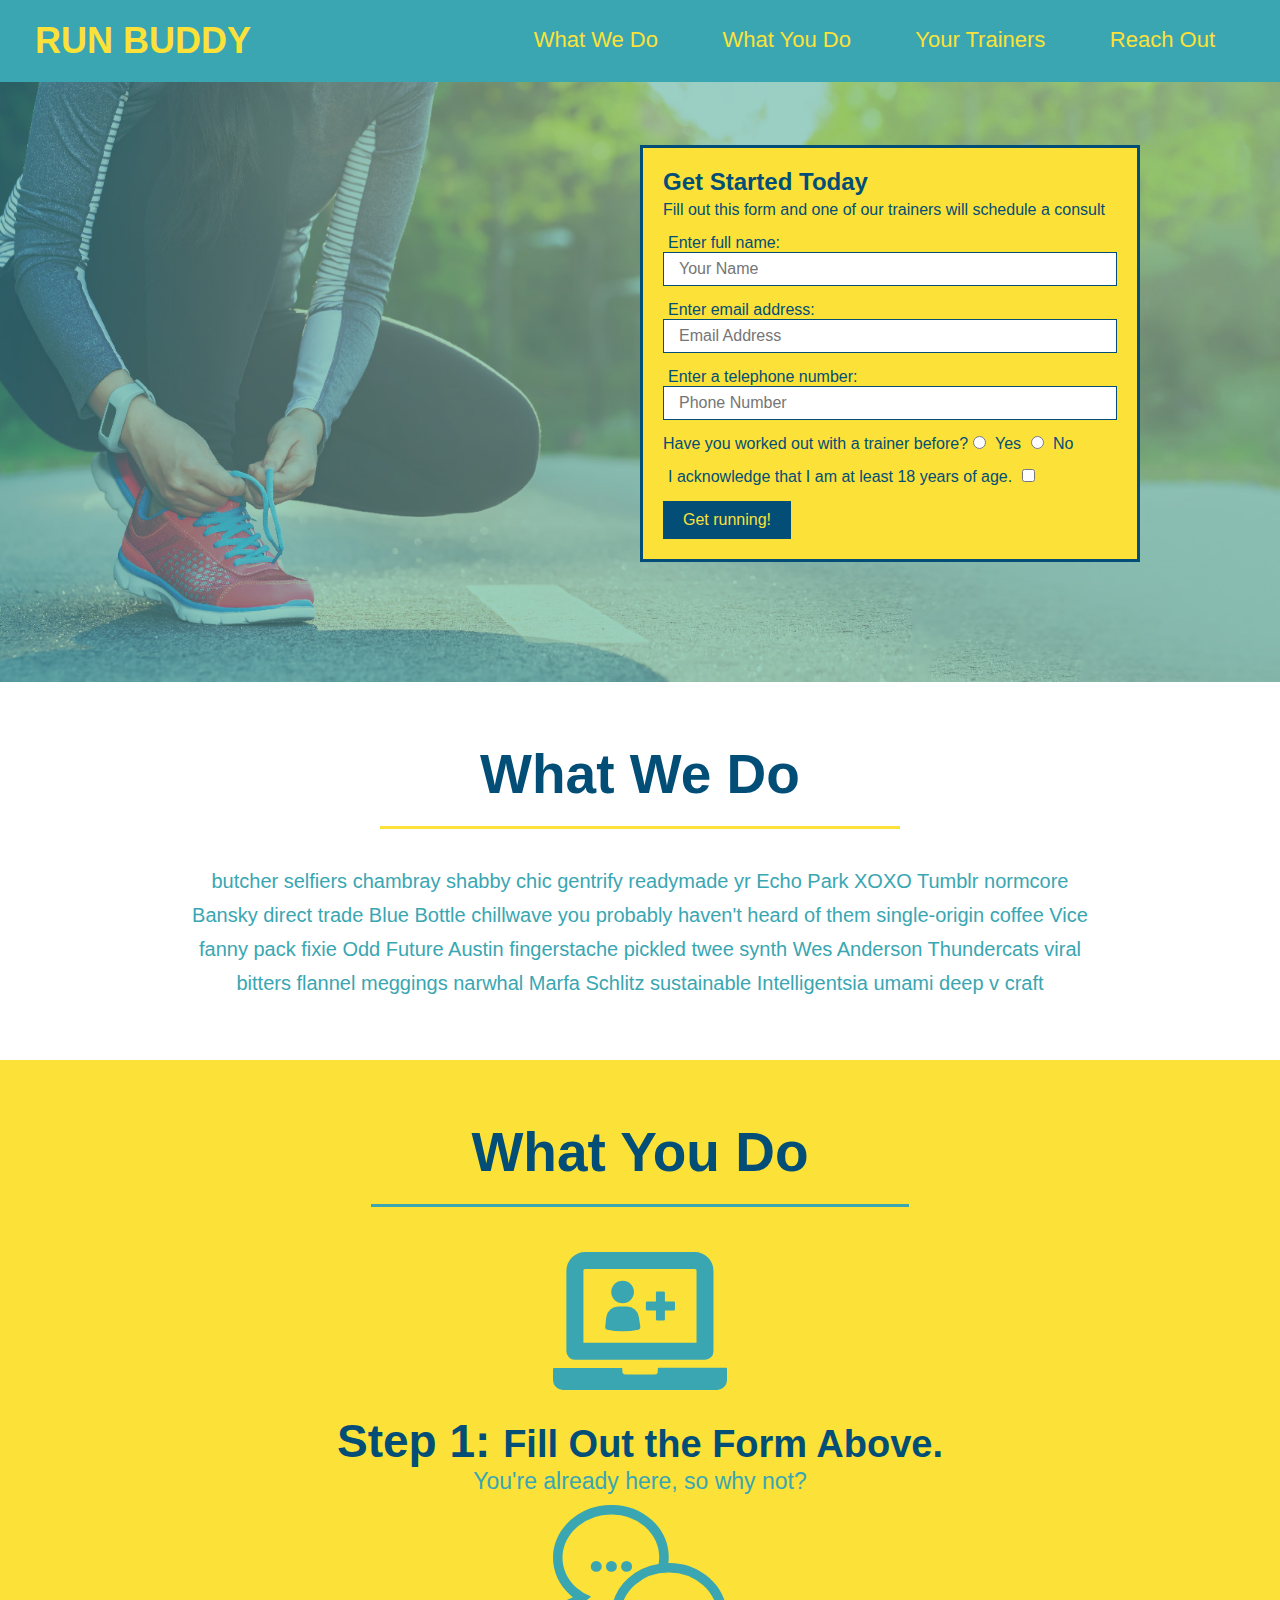
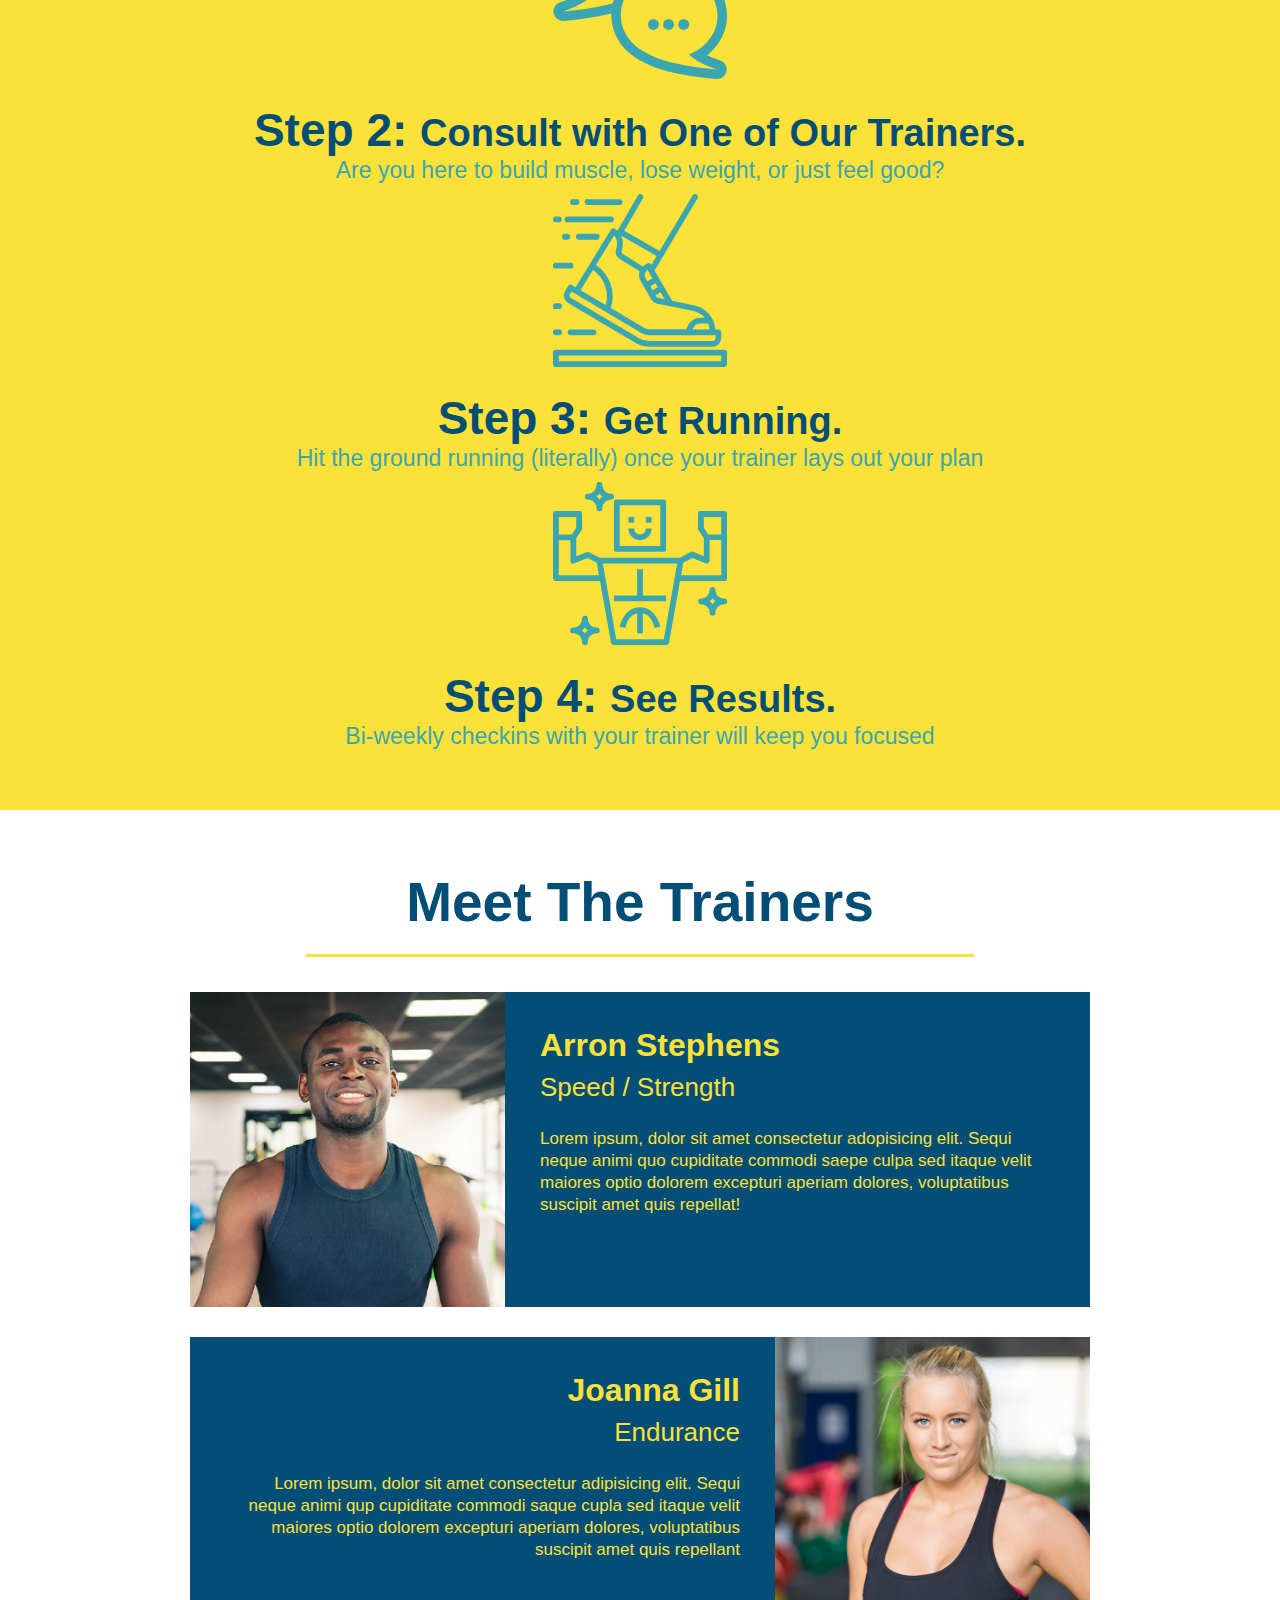
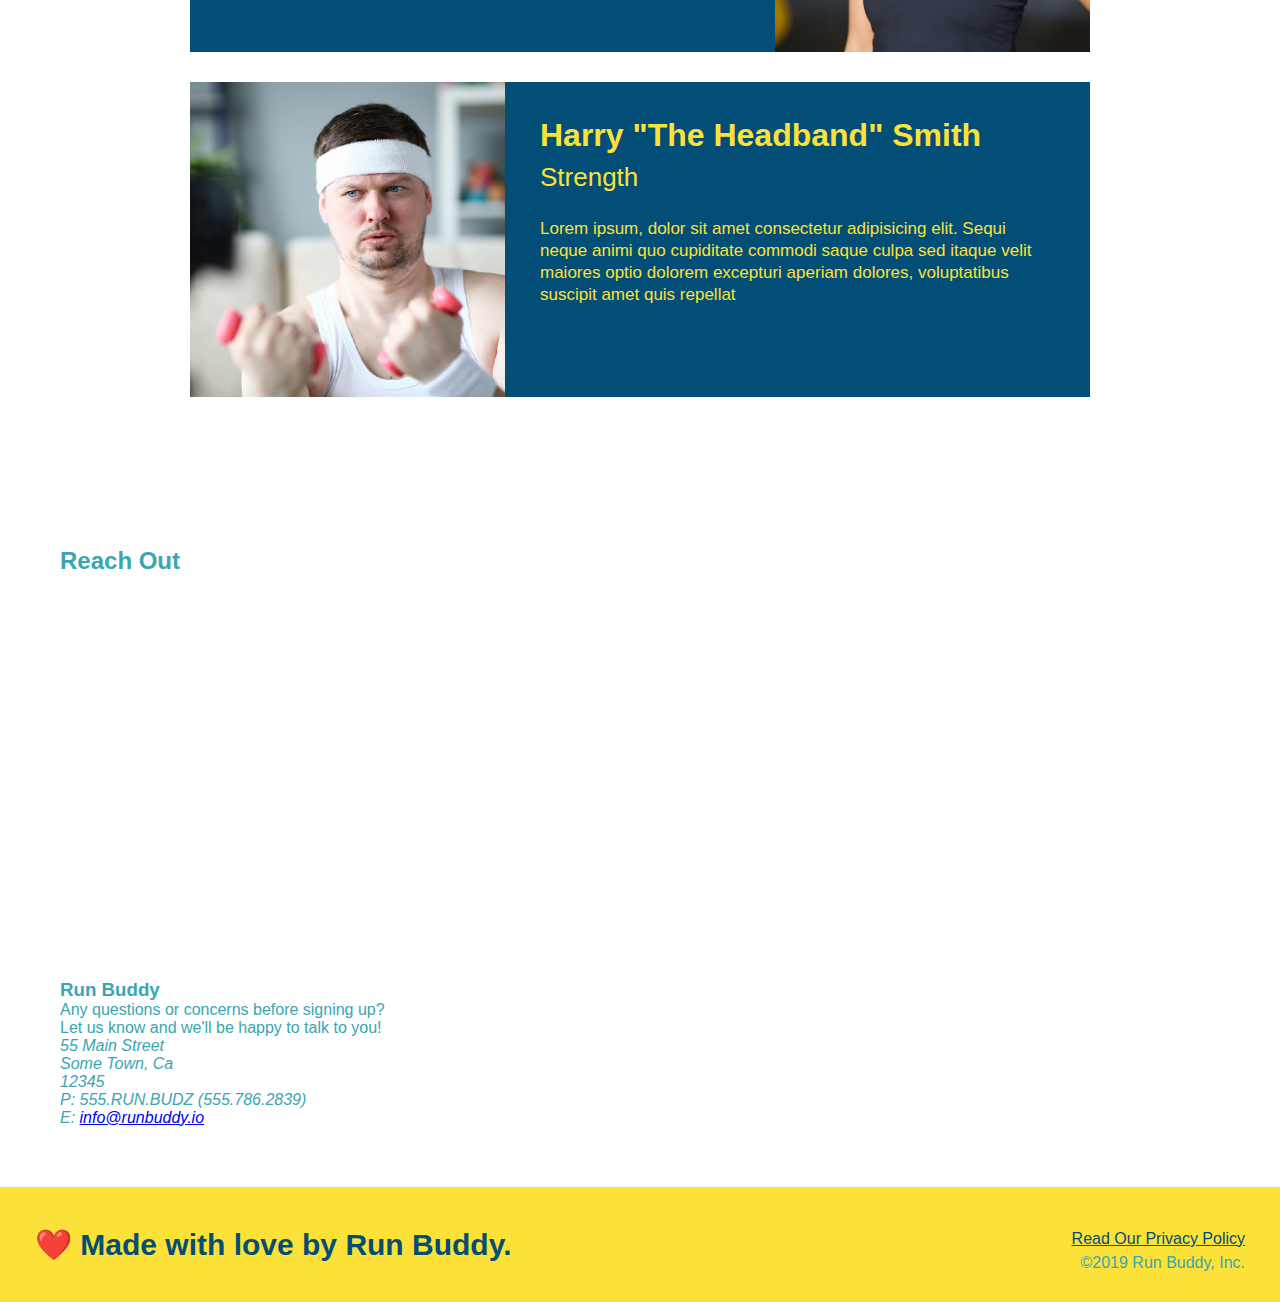
==== commit 3905d18f: "index.html" ====
--- a/index.html
+++ b/index.html
@@ -138,14 +138,34 @@
             </p>
         </div>
     </article>
-</section> 
+</section>
+<!-- "reach out" section --> 
 <section>
     <h2>Reach Out</h2>
+    <div class="contact-info">
+        <iframe src="https://www.google.com/maps/embed?pb=!1m18!1m12!1m3!1d3311.7672835687413!2d-118.15086858443937!3d33.89564683341284!2m3!1f0!2f0!3f0!3m2!1i1024!2i768!4f13.1!3m3!1m2!1s0x80c2cd2feb765bcf%3A0x5438110fb47198b9!2s15127%20Rancho%20Centina%20Rd%2C%20Paramount%2C%20CA%2090723!5e0!3m2!1sen!2sus!4v1607669081988!5m2!1sen!2sus" width="400" height="400" frameborder="0" style="border:0;" allowfullscreen="" aria-hidden="false" tabindex="0">
+        </iframe>
+        <div>
+            <h3>Run Buddy</h3>
+            <p>
+                Any questions or concerns before signing up?
+                <br />
+                Let us know and we'll be happy to talk to you!
+            </p>
+            <address>
+                55 Main Street <br/>
+                Some Town, Ca <br/>
+                12345<br />
+                P: 555.RUN.BUDZ (555.786.2839)<br/>
+                E: <a href="mailto:info@runbuddy.io">info@runbuddy.io</a>
+            </address>
+        </div>
+    </div>
 </section> 
 <footer>
     <div>
         <a href="#">Read Our Privacy Policy</a><br />
-        &copy;2019 Rub Buddy, Inc.
+        &copy;2019 Run Buddy, Inc.
     </div>
     <h2>❤️ Made with love by Run Buddy.</h2>
 </footer>
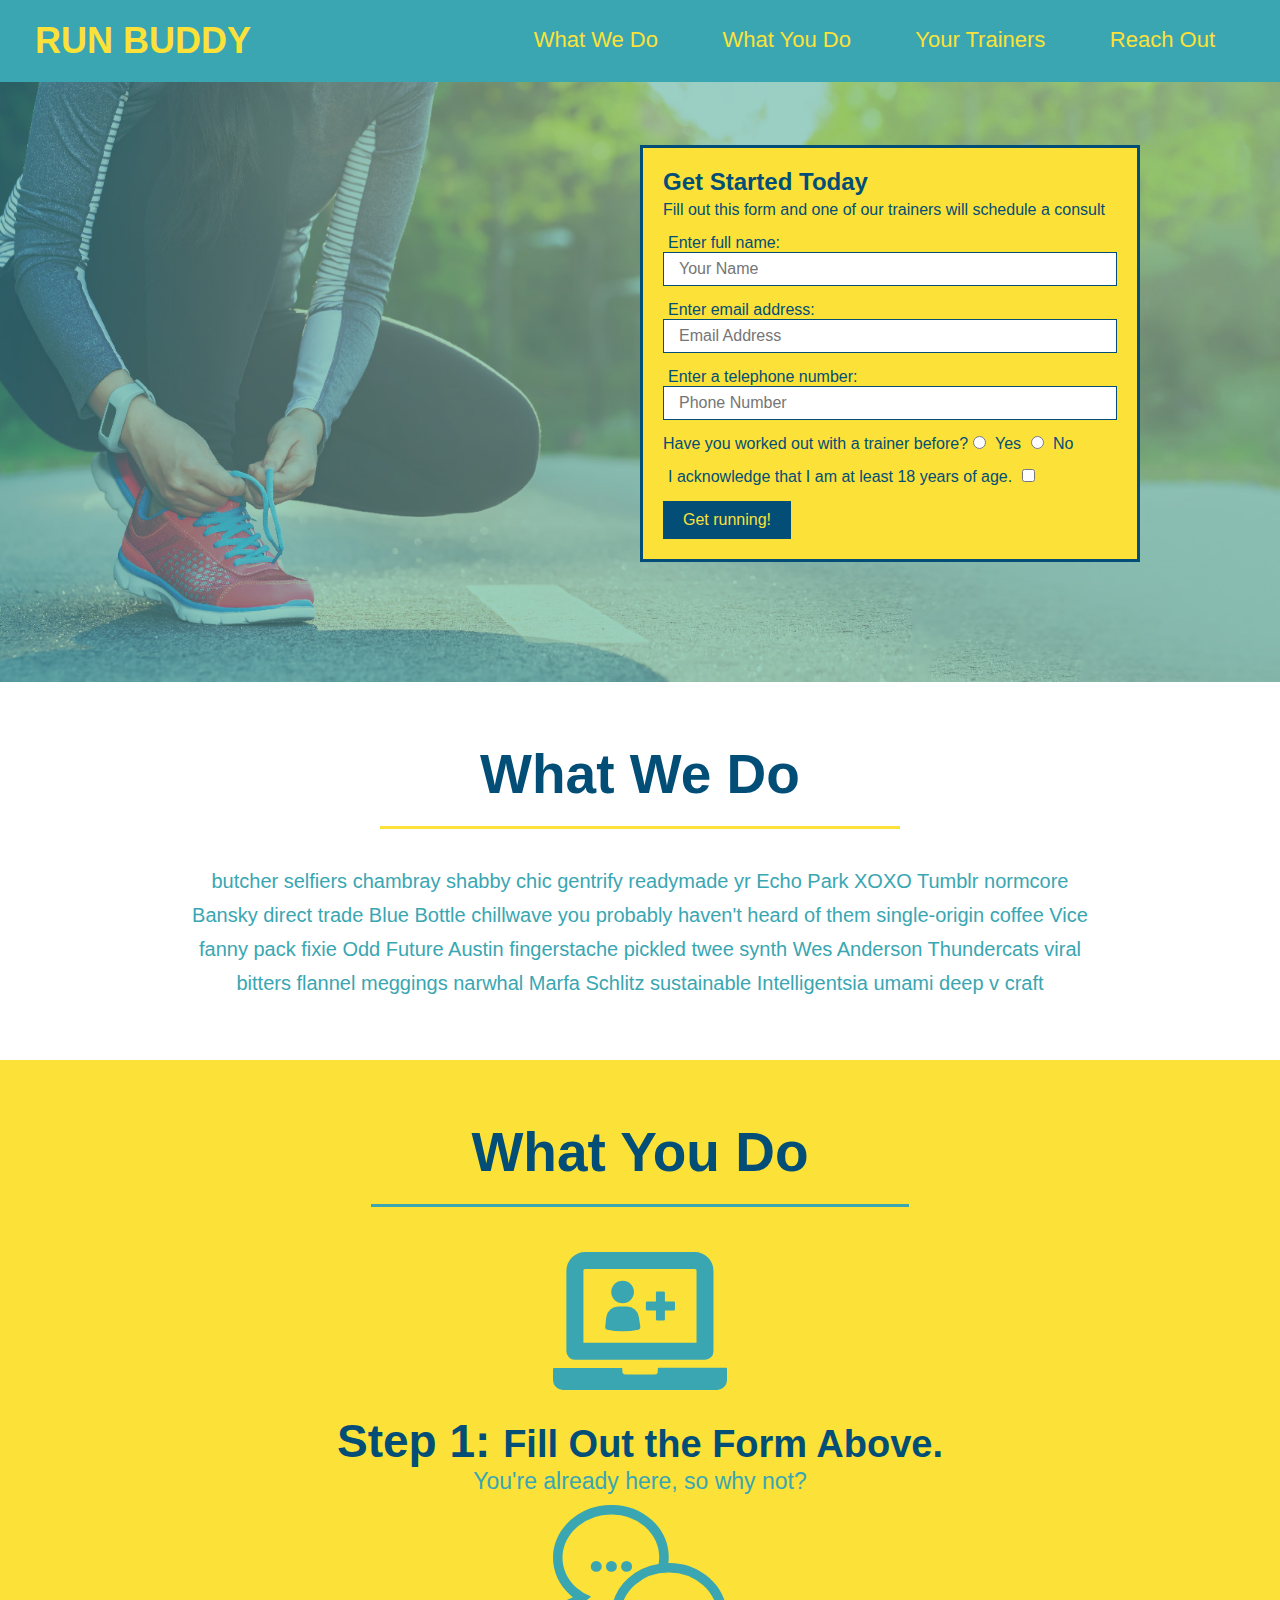
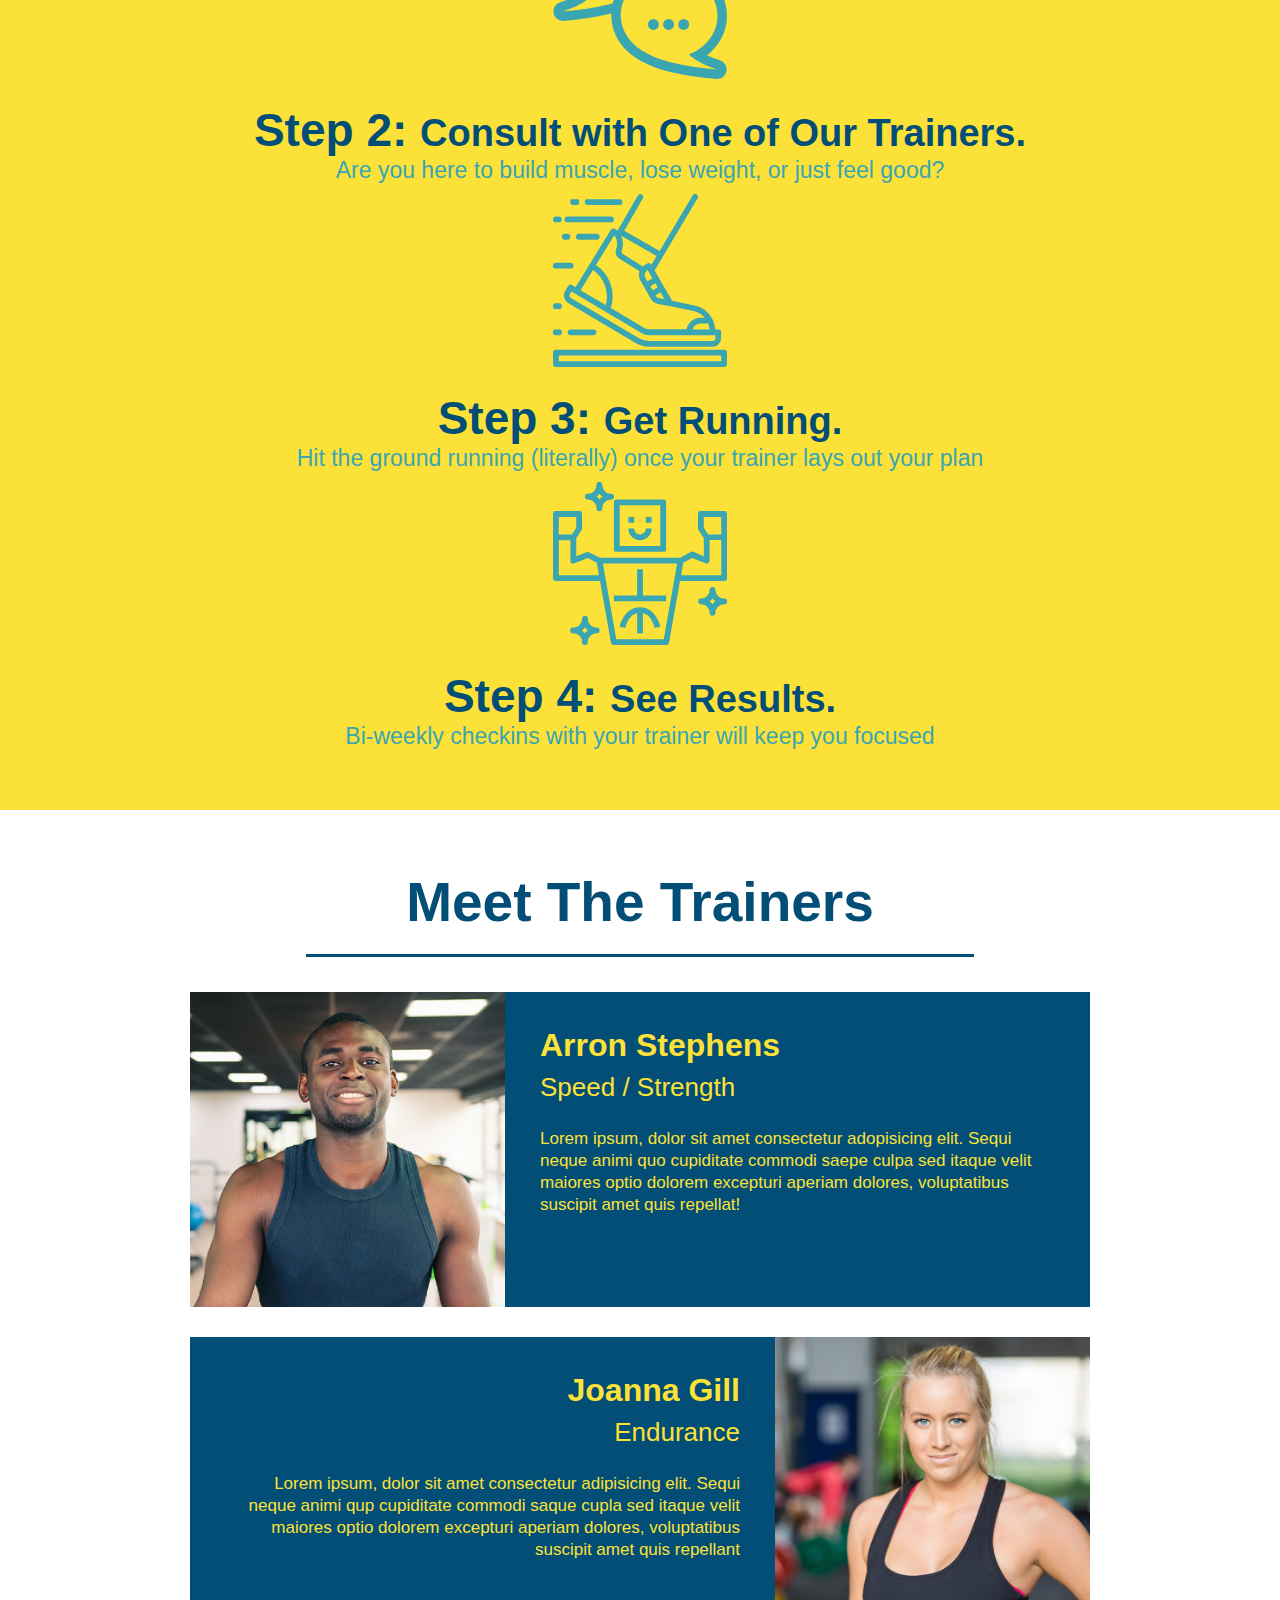
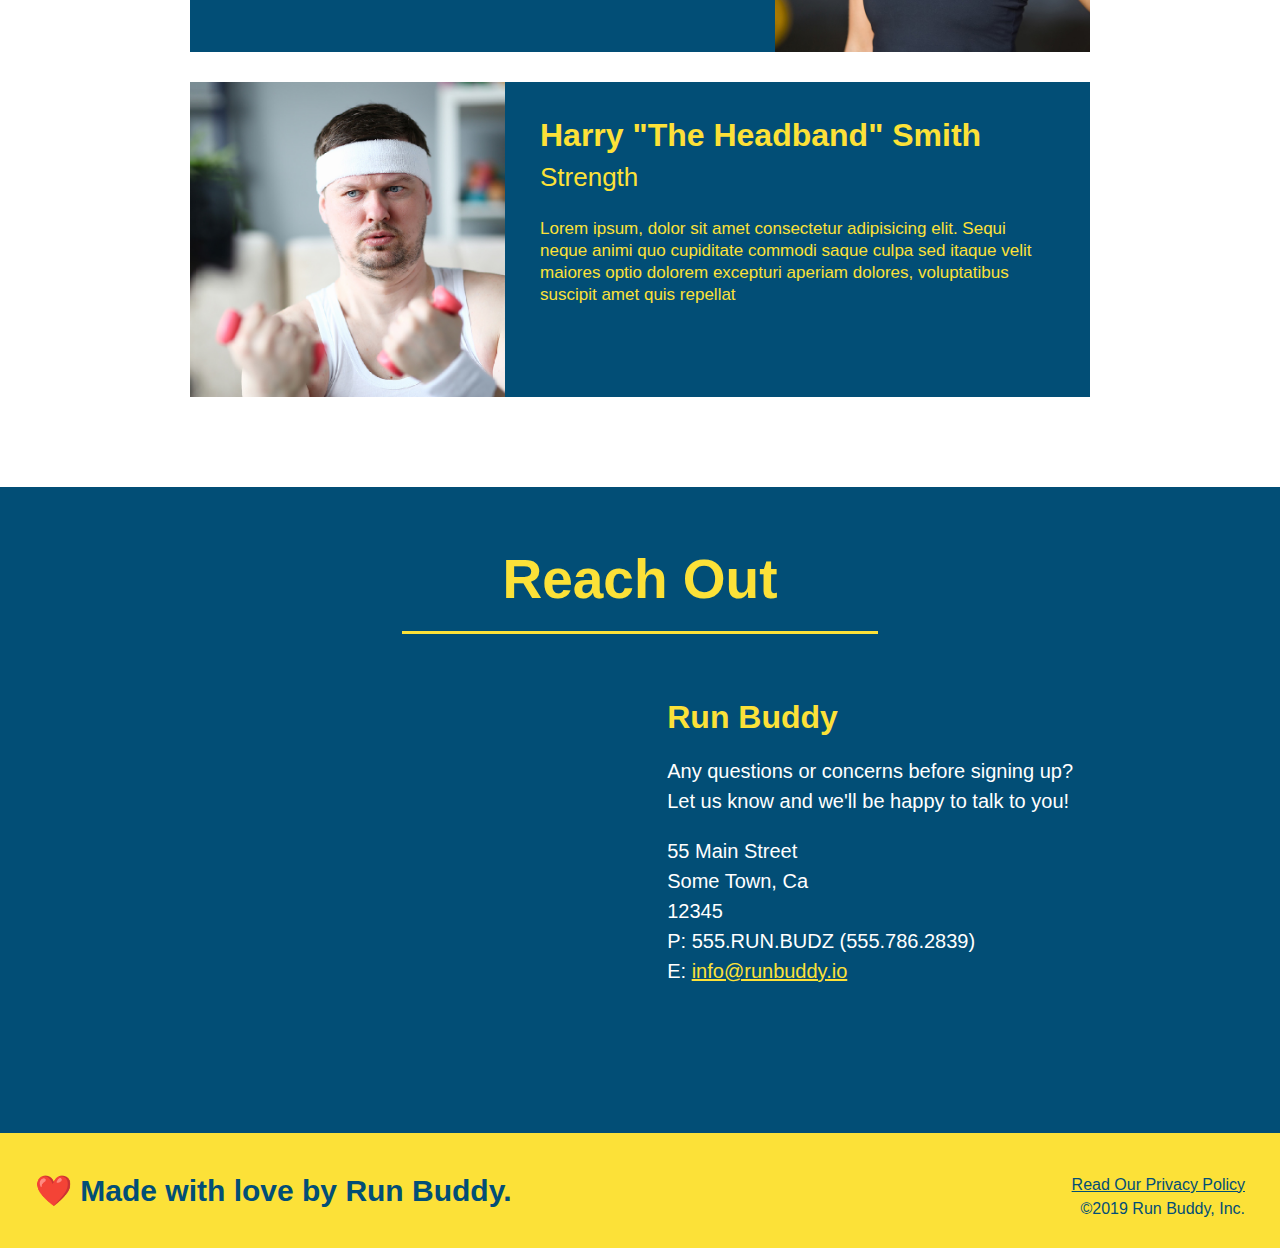
==== commit 139e4a5f: "index.html" ====
--- a/index.html
+++ b/index.html
@@ -140,8 +140,8 @@
     </article>
 </section>
 <!-- "reach out" section --> 
-<section>
-    <h2>Reach Out</h2>
+<section id="reach-out" class="contact">
+    <h2 class="section-title secondary-border">Reach Out</h2>
     <div class="contact-info">
         <iframe src="https://www.google.com/maps/embed?pb=!1m18!1m12!1m3!1d3311.7672835687413!2d-118.15086858443937!3d33.89564683341284!2m3!1f0!2f0!3f0!3m2!1i1024!2i768!4f13.1!3m3!1m2!1s0x80c2cd2feb765bcf%3A0x5438110fb47198b9!2s15127%20Rancho%20Centina%20Rd%2C%20Paramount%2C%20CA%2090723!5e0!3m2!1sen!2sus!4v1607669081988!5m2!1sen!2sus" width="400" height="400" frameborder="0" style="border:0;" allowfullscreen="" aria-hidden="false" tabindex="0">
         </iframe>
--- a/assests/css/style.css
+++ b/assests/css/style.css
@@ -9,7 +9,7 @@
 }
 body {
     /* more on this crazy alphanumerical value in a minute! */
-    color: #39a6b2;
+    color: #024e76;
     font-family: Helvetica, Arial,  sans-serif;
     /* I'm a CSS comment! */
 }
@@ -247,4 +247,51 @@
     font-size: 17px;
     line-height: 1.3;
 }
-
+.section-title {
+    font-size: 55px;
+    display: inline-block;
+    padding: 0 100px 20px 100px;
+    border-bottom: 3px solid;
+    margin-bottom: 35px;
+    color: #024e76;
+}
+/* REACH OUT STYLES START */
+.contact {
+    text-align: center;
+    background: #024e76;
+}
+.section {
+    padding: 60px;
+}
+.contact h2 {
+    color: #fce138;
+}
+.secondary-border {
+    color: #39a6b2;
+}
+.contact-info iframe {
+    width: 400px;
+    height: 400px;
+}
+.contact-info div {
+    width: 410px;
+    display: inline-block;
+    vertical-align: top;
+    text-align: left;
+    margin: 30px 0 0 60px;
+    color: white;
+}
+.contact-info h3 {
+    color: #fce138;
+    font-size: 32px;
+}
+.contact-info p, .contact-info address {
+    margin: 20px 0;
+    line-height: 1.5;
+    font-size: 20px;
+    font-style: normal;
+}
+.contact-info a {
+    color: #fce138;
+}
+/* REACH OUT STYLES END */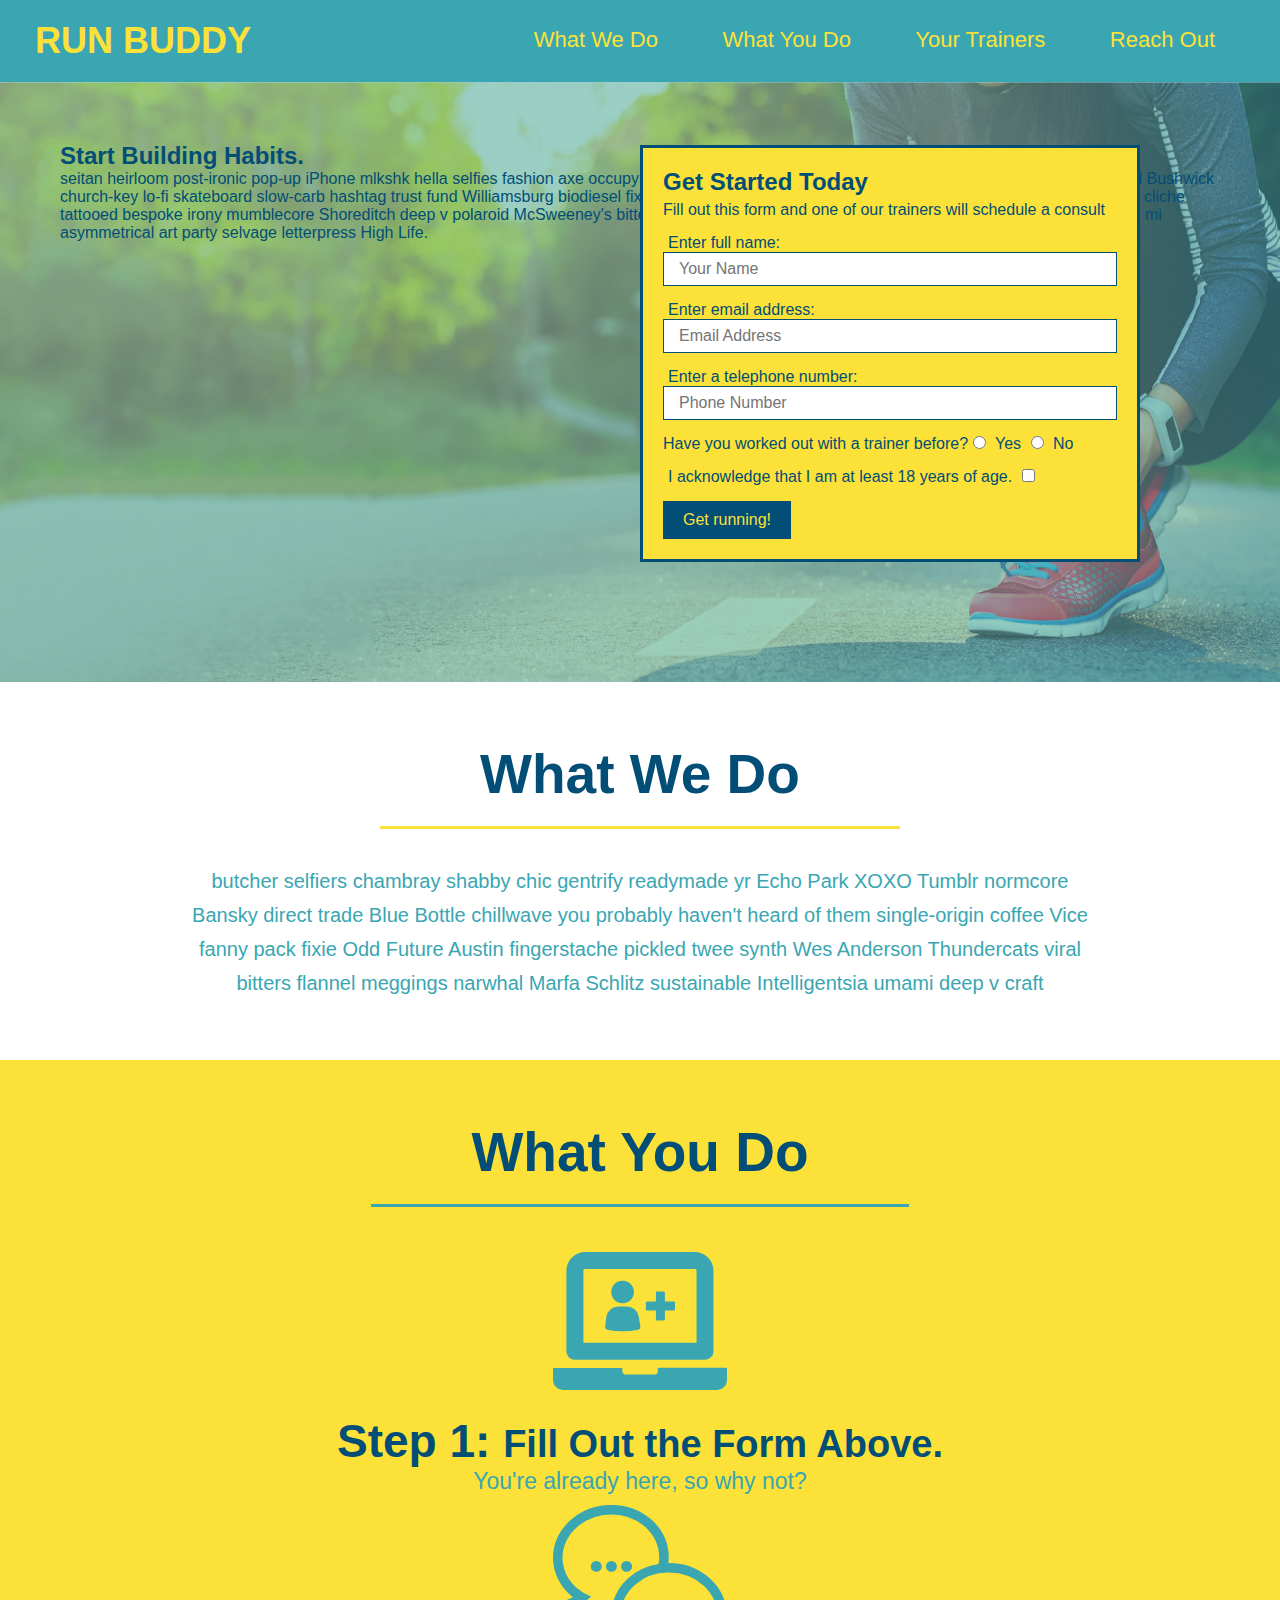
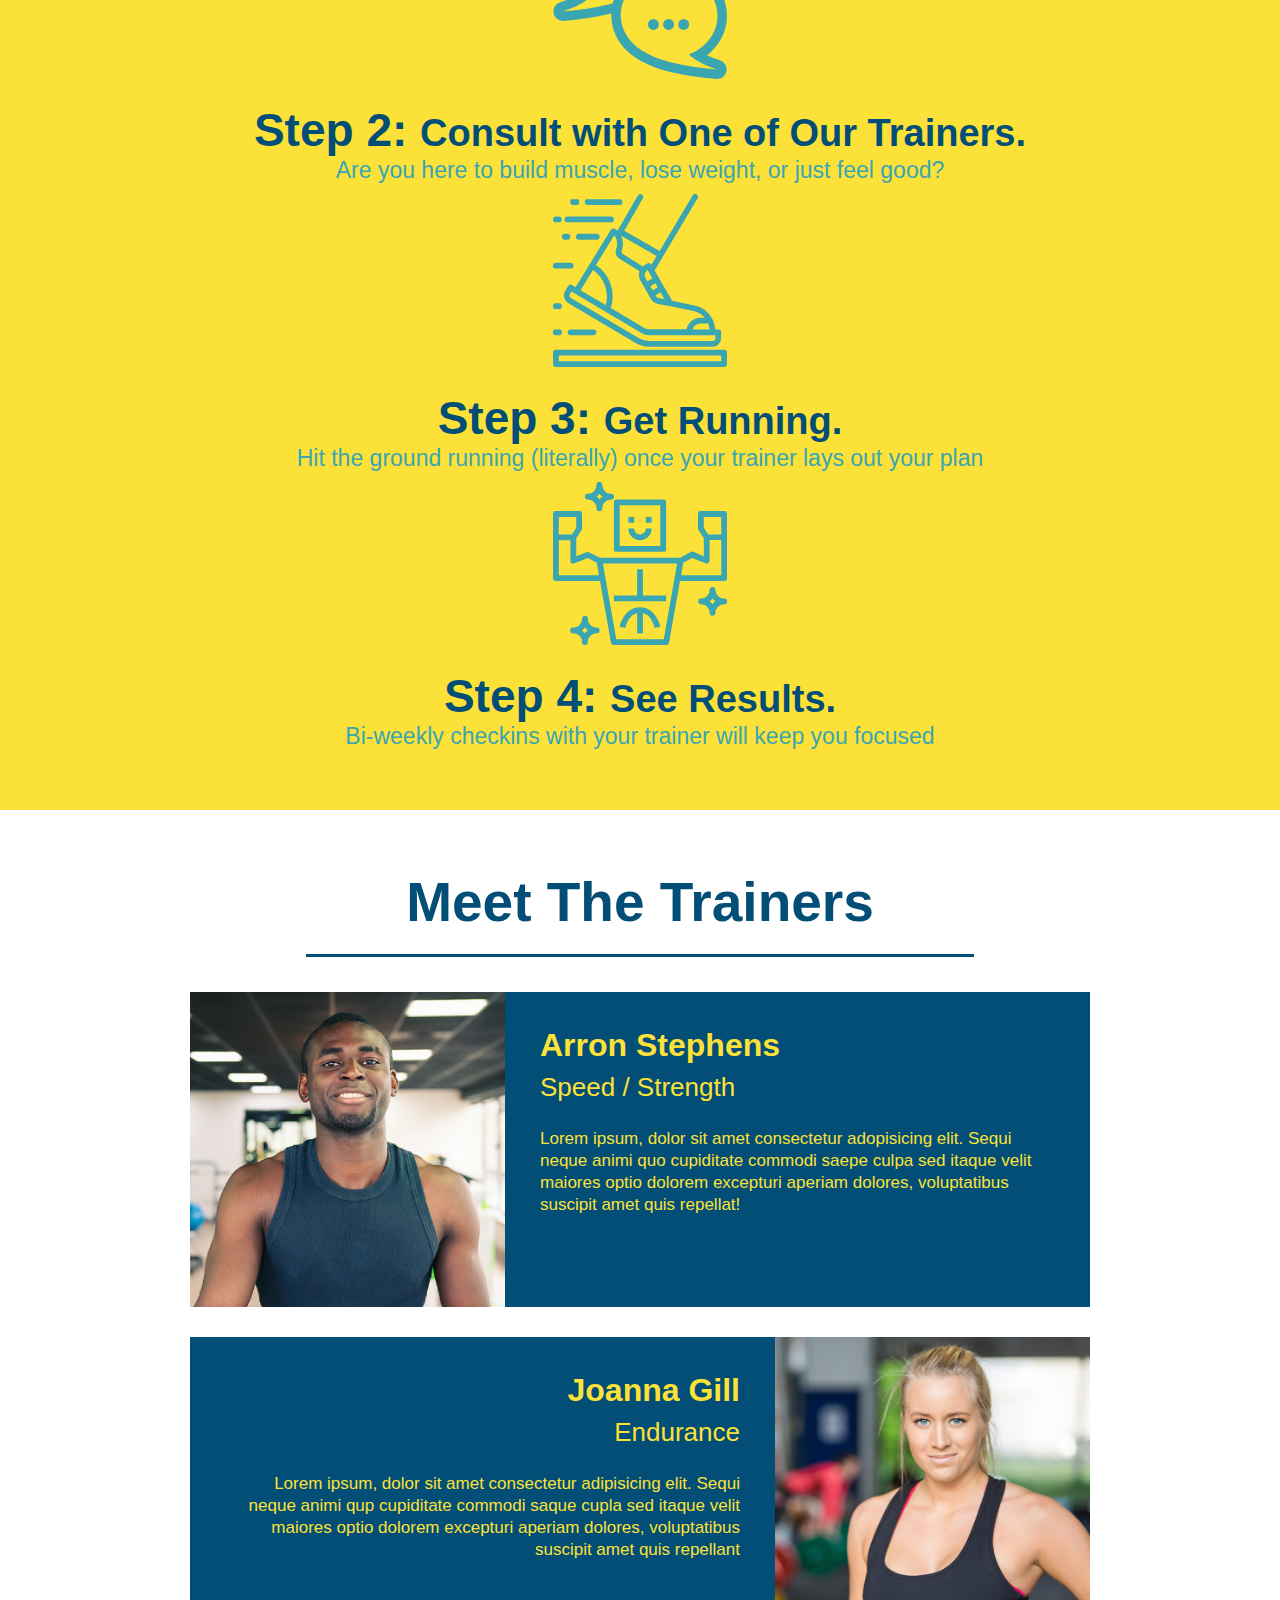
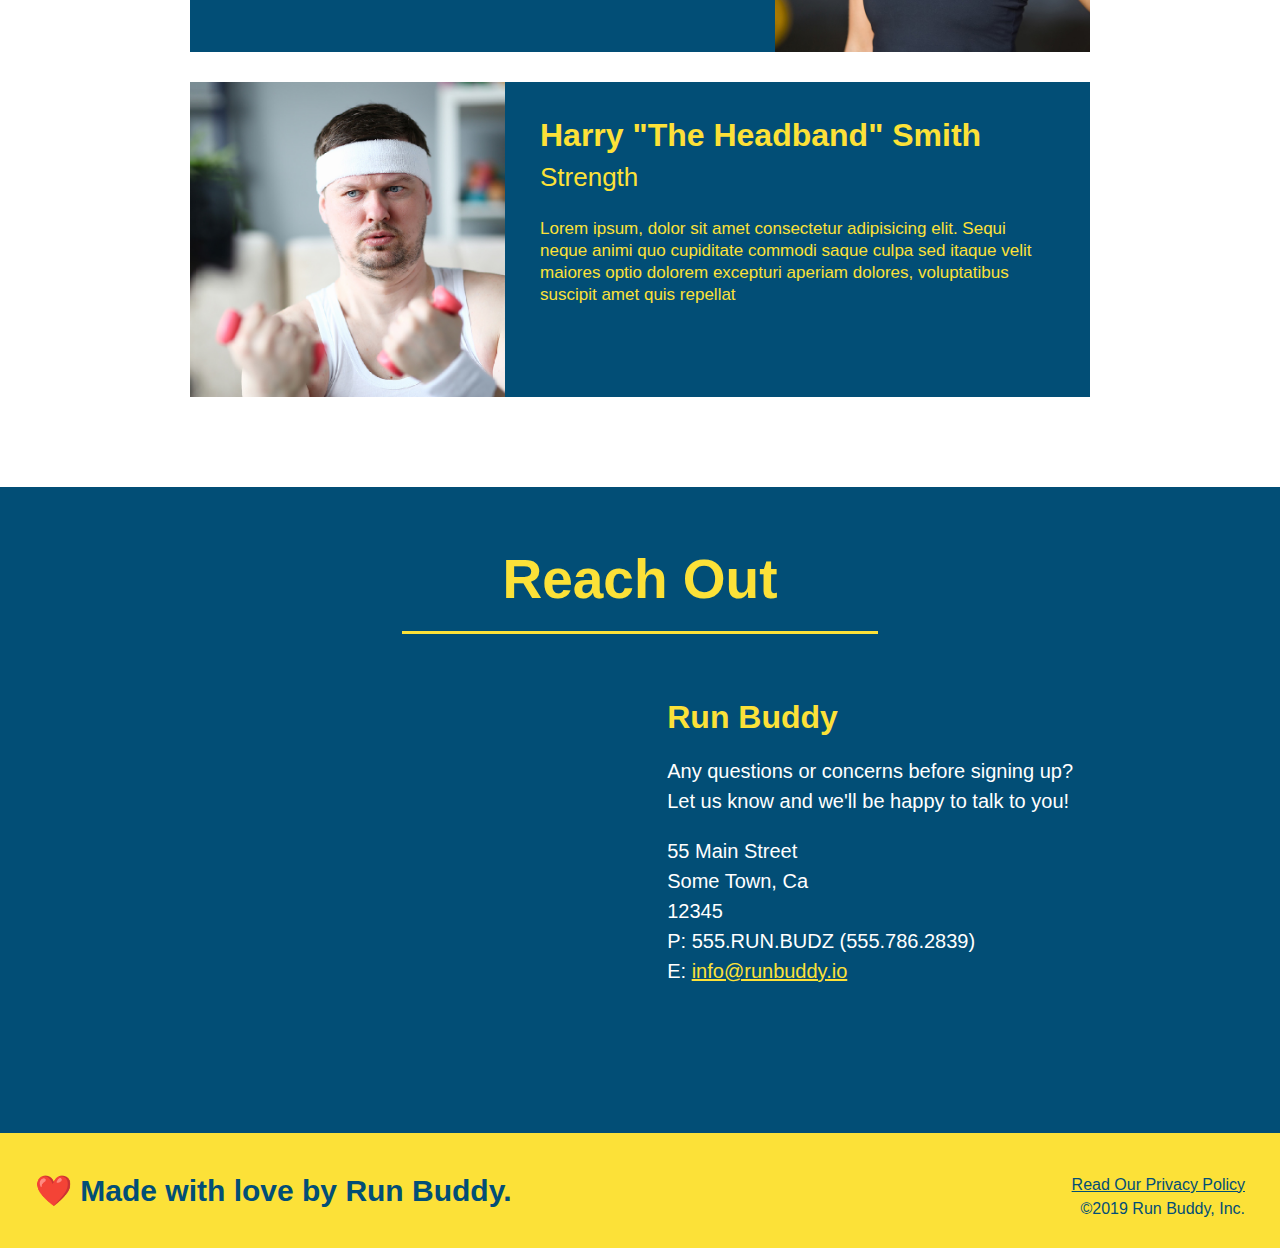
==== commit 714e428f: "add content to hero, replace image" ====
--- a/index.html
+++ b/index.html
@@ -30,6 +30,12 @@
     </header>
     <!-- Hero section -->
     <section class="hero">
+        <div class="hero-cta">
+            <h2>Start Building Habits.</h2>
+            <p>
+                seitan heirloom post-ironic pop-up iPhone mlkshk hella selfies fashion axe occupy readymade put a bird on it messenger bag Wes Anderson Schlitz plaid Bushwick church-key lo-fi skateboard slow-carb hashtag trust fund Williamsburg biodiesel fixie farm-to-table 8-bit banjo XOXO Banksy chillwave bicycle rights retro cliche tattooed bespoke irony mumblecore Shoreditch deep v polaroid McSweeney's bitters cray gentrify tofu Marfa you probably haven't heard of them yr banh mi asymmetrical art party selvage letterpress High Life.
+            </p>
+        </div>
         <div class="hero-form">
             <h3>Get Started Today</h3>
              <p>Fill out this form and one of our trainers will schedule a consult
